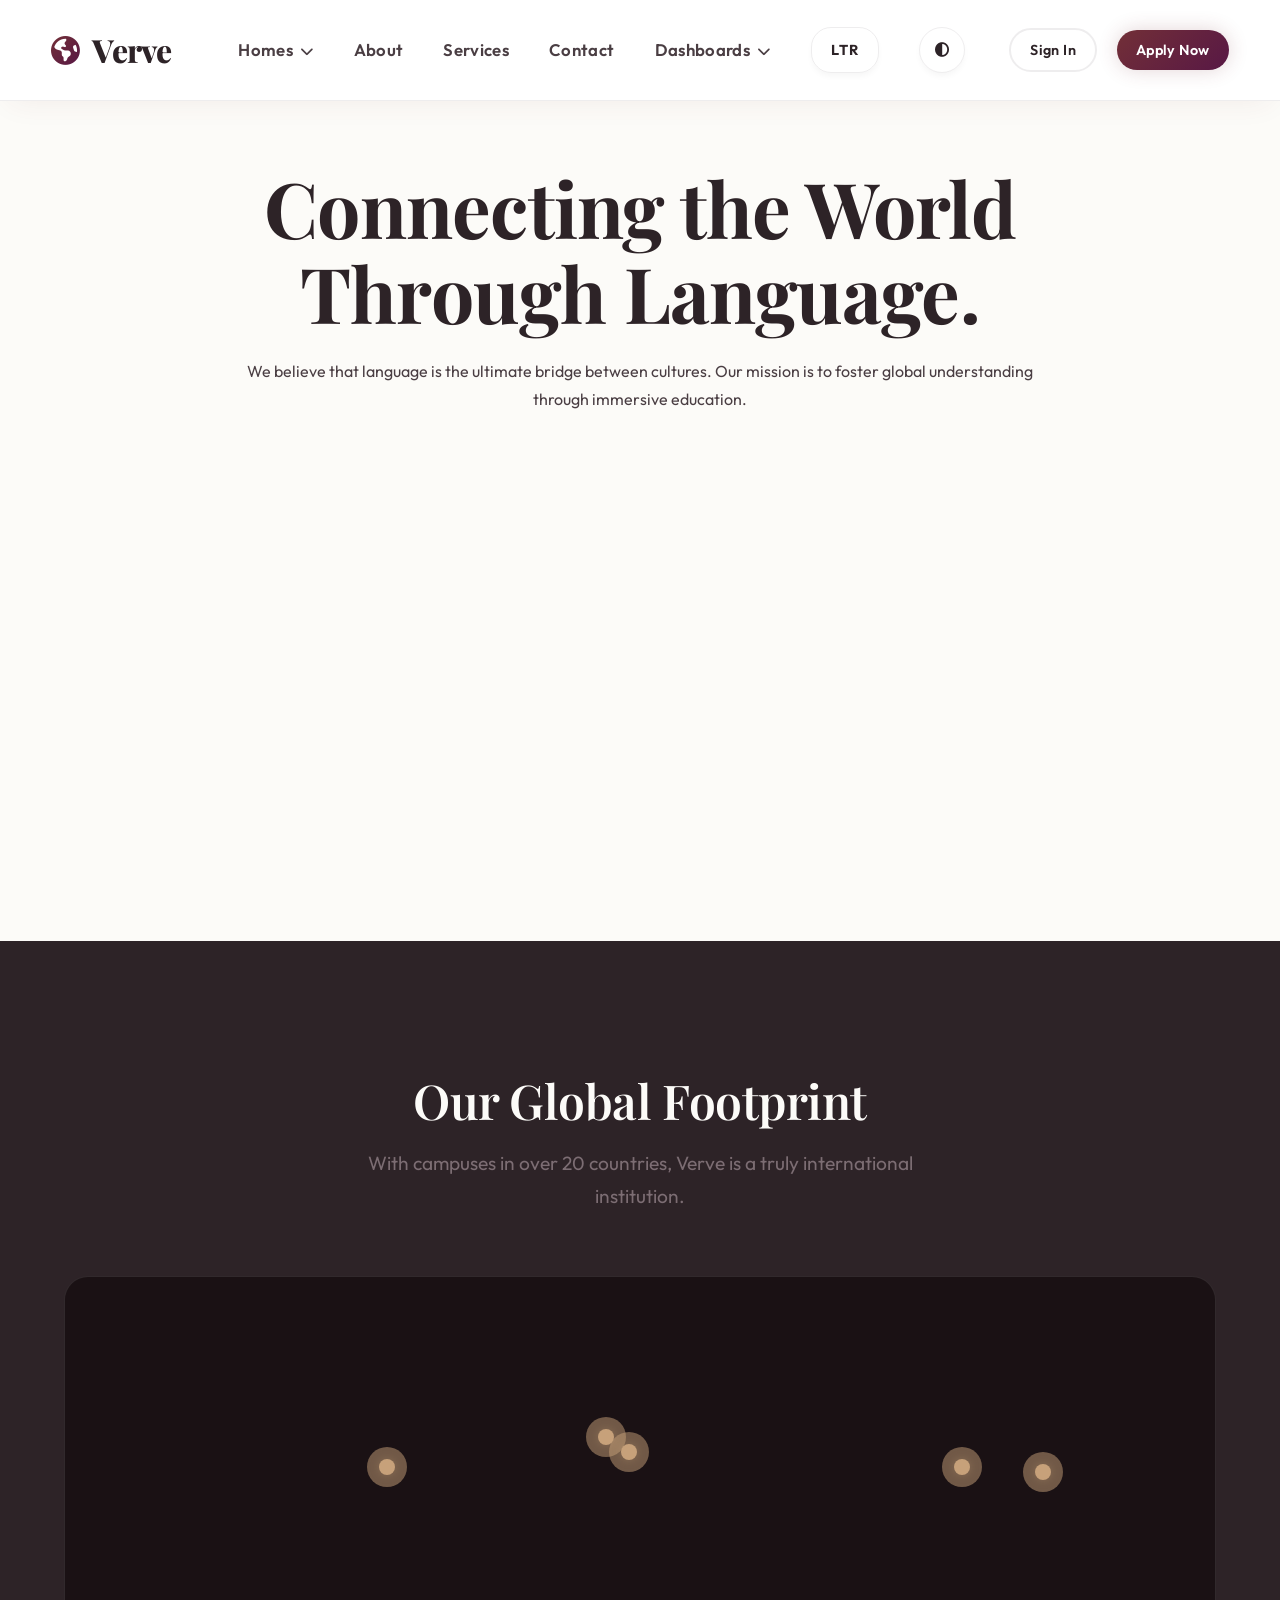
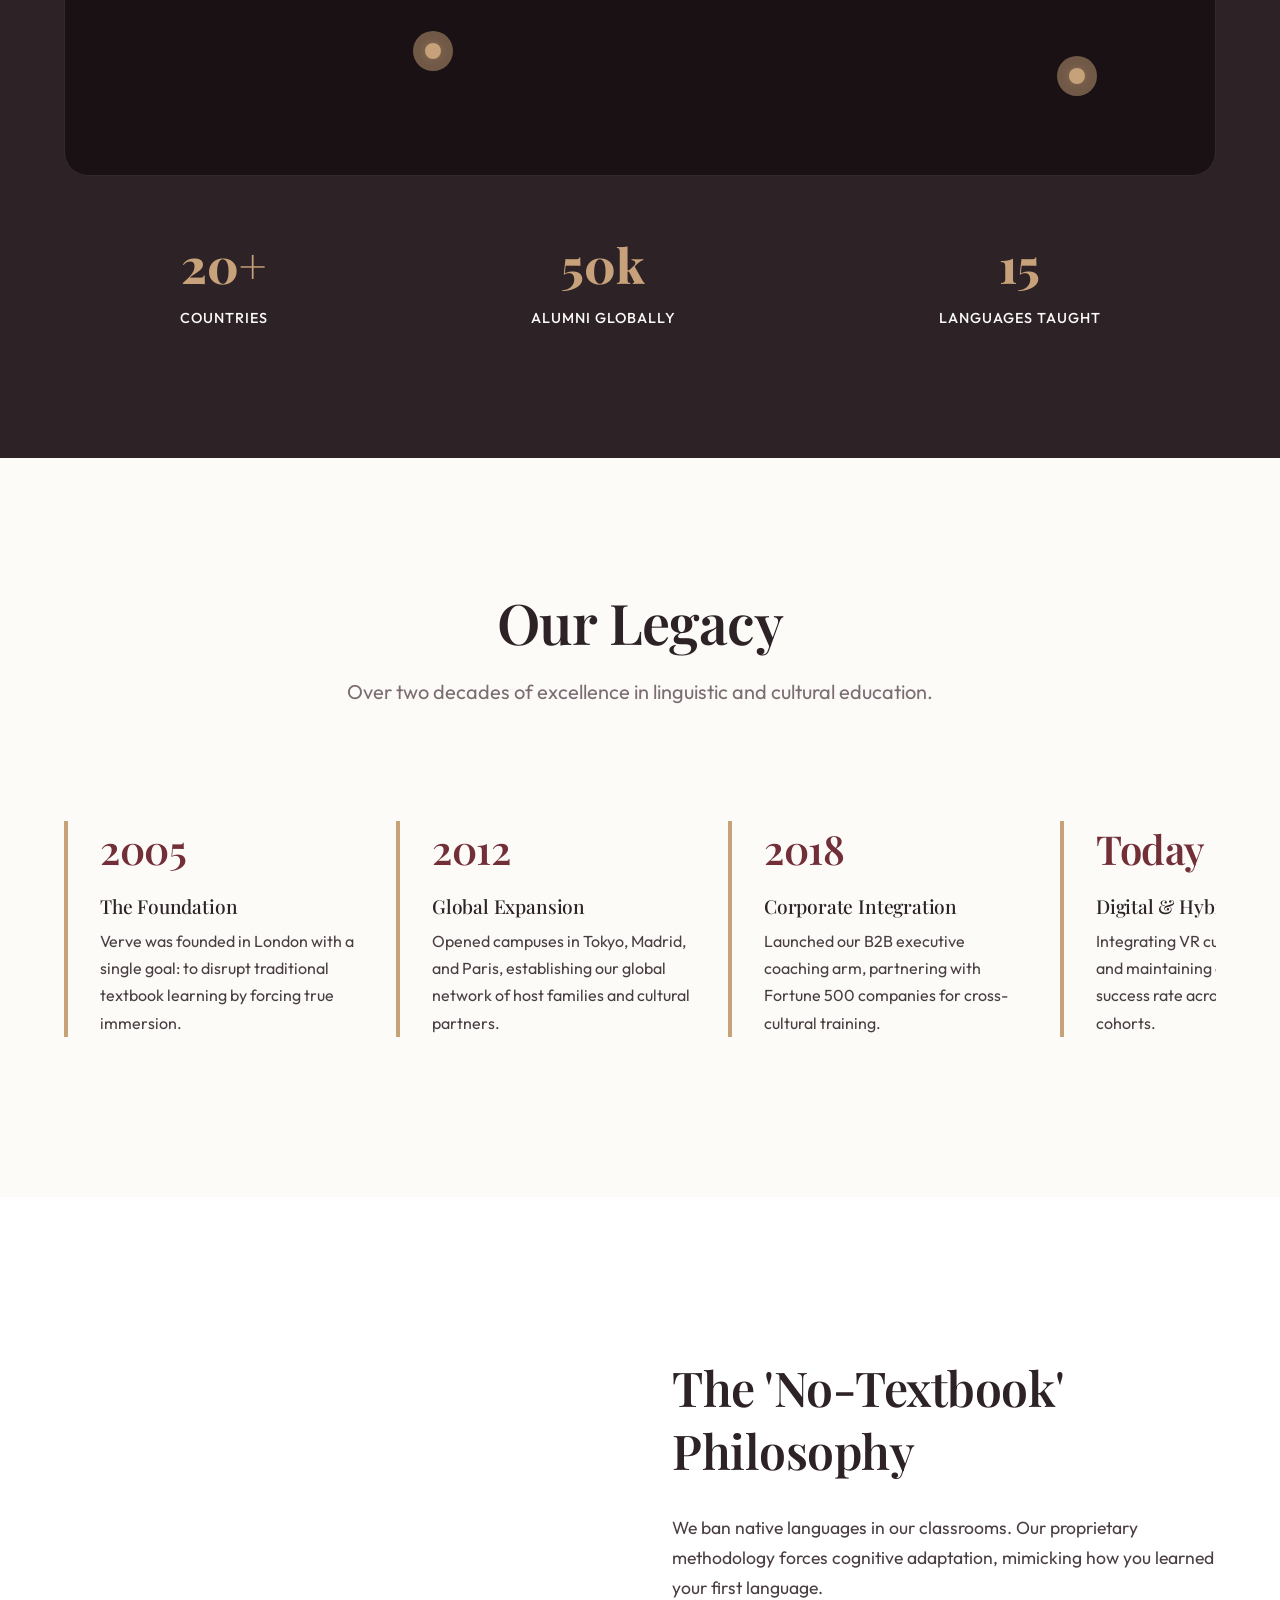
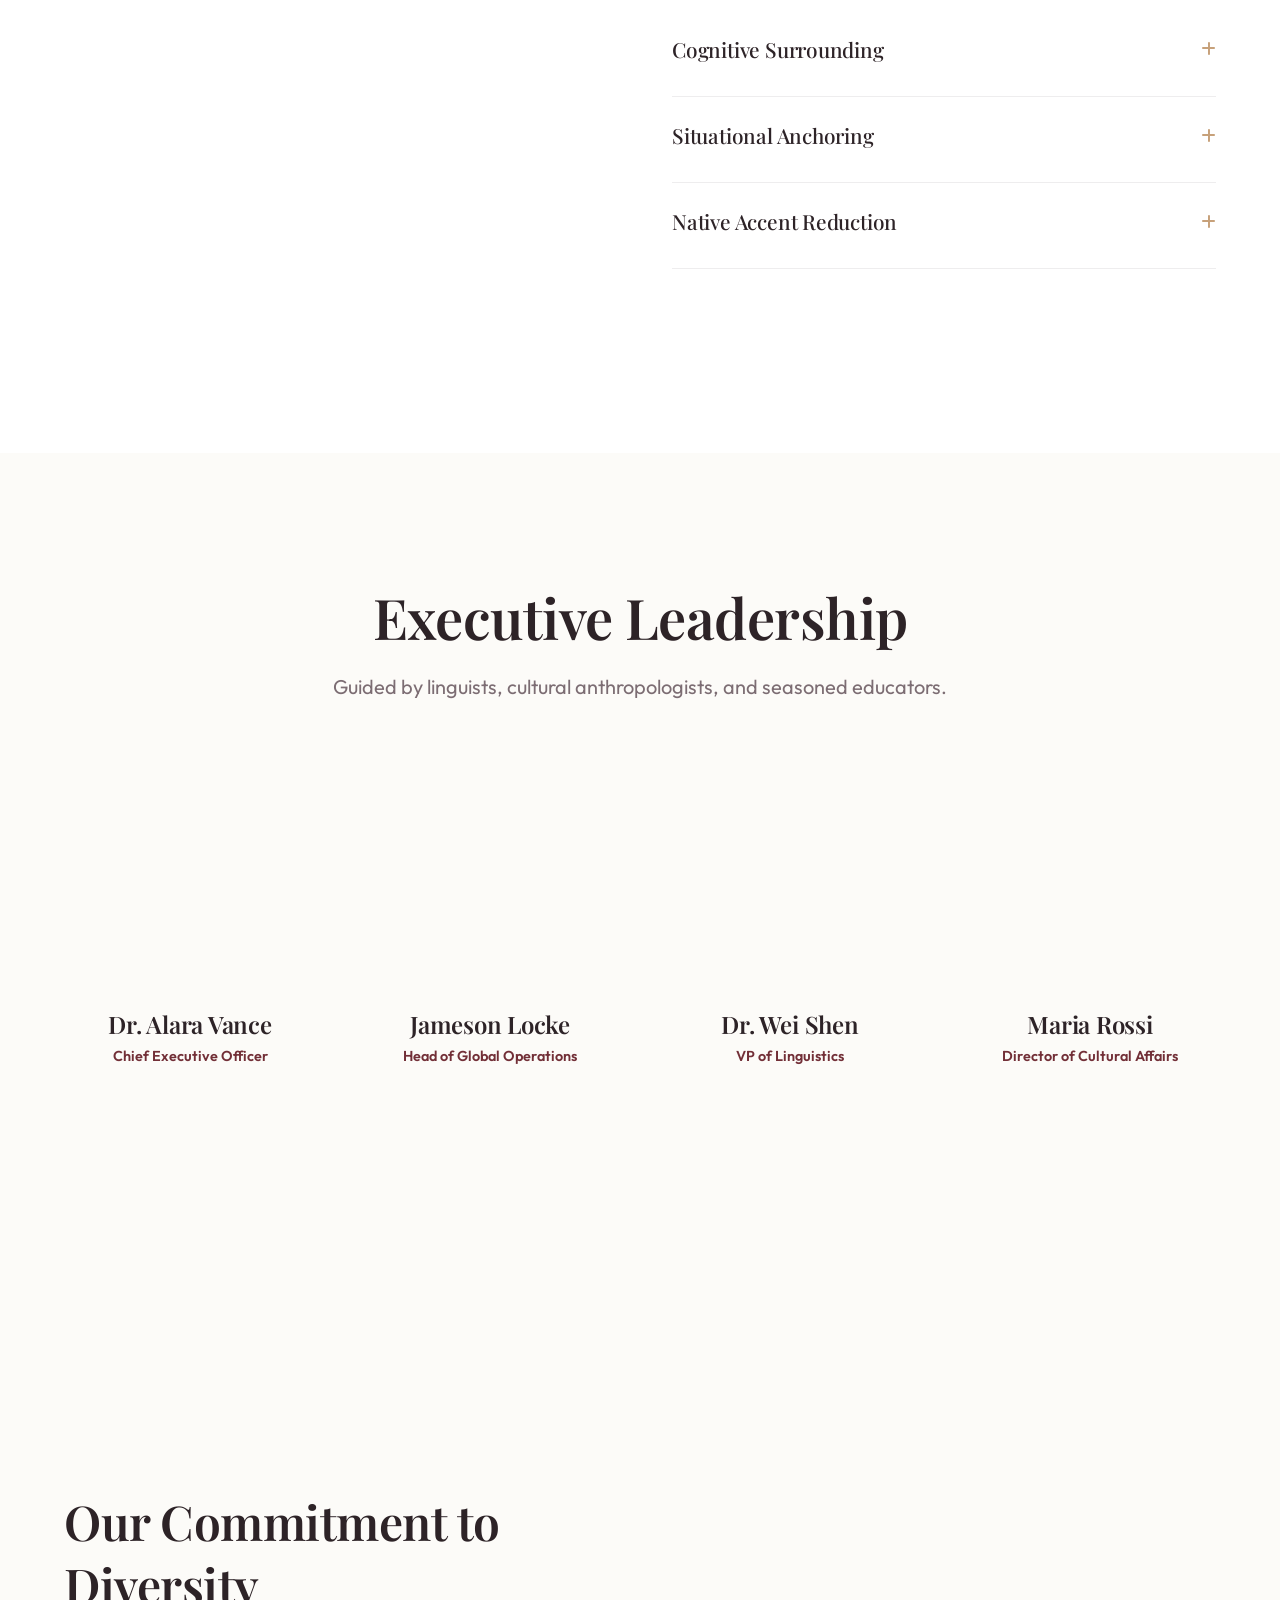
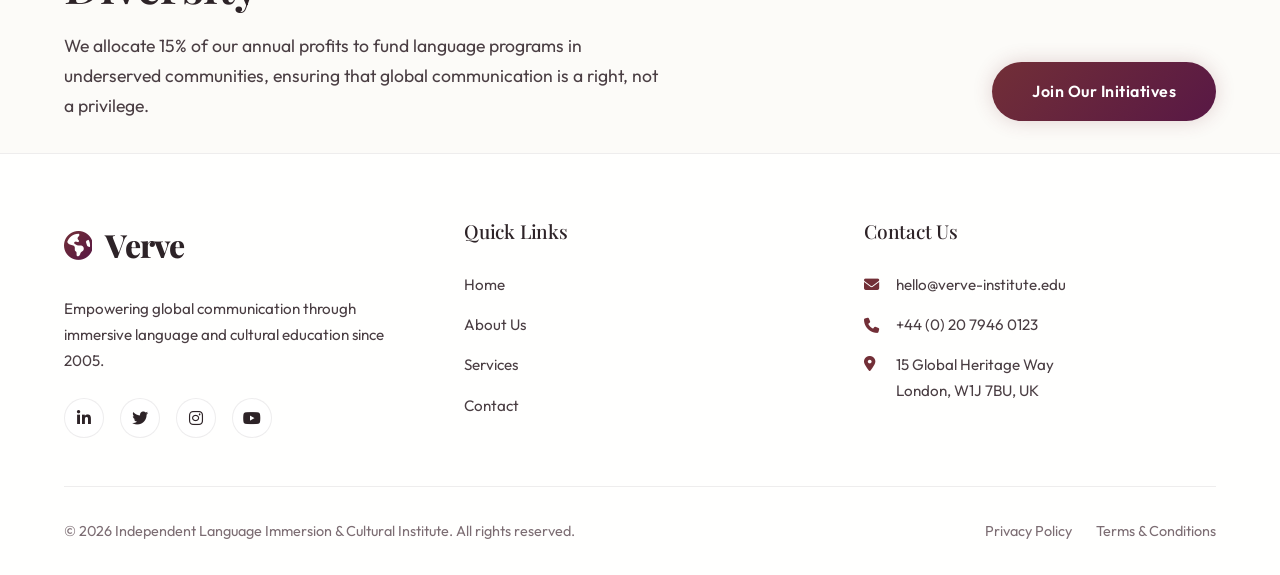
==== about.html @ 97d0ae00 "Initial commit with optimized 360px mobile dashboards" ====
<!DOCTYPE html>
<html lang="en" dir="ltr" data-theme="light">
<head>
    <meta charset="UTF-8">
    <meta name="viewport" content="width=device-width, initial-scale=1.0">
    <title>About Us - Verve</title>
    <link rel="icon" type="image/png" href="favicon.png">
    <link rel="stylesheet" href="style.css">
    <link rel="stylesheet" href="https://cdnjs.cloudflare.com/ajax/libs/font-awesome/6.4.0/css/all.min.css">
</head>
<body>
    <header class="header">
        <a href="index.html" class="logo">
            <i class="fa-solid fa-earth-americas"></i>
            Verve<span>.</span>
        </a>

        <nav>
            <ul class="nav-menu">
                <li class="nav-item">
                    Homes <i class="fa-solid fa-chevron-down" style="font-size: 0.8em; margin-left: 4px;"></i>
                    <div class="dropdown-menu">
                        <a href="index.html" class="dropdown-item">Home 1</a>
                        <a href="home2.html" class="dropdown-item">Home 2</a>
                    </div>
                </li>
                <li class="nav-item"><a href="about.html">About</a></li>
                <li class="nav-item"><a href="services.html">Services</a></li>
                <li class="nav-item"><a href="contact.html">Contact</a></li>
                <li class="nav-item">
                    Dashboards <i class="fa-solid fa-chevron-down" style="font-size: 0.8em; margin-left: 4px;"></i>
                    <div class="dropdown-menu">
                        <a href="dashboard.html" class="dropdown-item">Learner Portal</a>
                        <a href="admin.html" class="dropdown-item">Admin Portal</a>
                    </div>
                </li>
                <li class="nav-item">
                    <button class="toggle-btn" id="dir-toggle" title="Toggle RTL/LTR">LTR</button>
                </li>
                <li class="nav-item">
                    <button class="toggle-btn" id="theme-toggle" title="Toggle Dark/Light Mode">
                        <i class="fa-solid fa-circle-half-stroke"></i>
                    </button>
                </li>
                <li class="nav-item mobile-auth-btn" style="display: none; width: 100%; margin-top: 1rem; gap: 0.5rem;">
                    <a href="sign-in.html" class="btn btn-outline" style="width: 100%; text-align: center; justify-content: center;">Sign In</a>
                    <a href="sign-up.html" class="btn btn-primary" style="width: 100%; text-align: center; justify-content: center;">Apply Now</a>
                </li>
            </ul>
        </nav>

        <div class="header-actions">
            <a href="sign-in.html" class="btn btn-outline" style="padding: 0.5rem 1.2rem; font-size: 0.9rem;">Sign In</a>
            <a href="sign-up.html" class="btn btn-primary" style="padding: 0.5rem 1.2rem; font-size: 0.9rem;">Apply Now</a>
            
            <button class="hamburger" id="hamburger-btn" aria-label="Toggle Navigation">
                <i class="fa-solid fa-bars"></i>
            </button>
        </div>
    </header>

    <main>
        <!-- Section 1: Hero (Layout: Split Vertical Layout) -->
        <section style="display: flex; flex-direction: column; min-height: 80vh;">
            <div style="flex: 1; display: flex; align-items: center; justify-content: center; text-align: center; padding: 4rem 2rem; background: var(--bg-primary);">
                <div style="max-width: 800px;">
                    <h1 class="hero-title" style="line-height: 1.1; margin-bottom: 1.5rem; font-family: var(--font-heading);">Connecting the World Through Language.</h1>
                    <p class="hero-subtitle" style="color: var(--text-secondary); margin-bottom: 0;">We believe that language is the ultimate bridge between cultures. Our mission is to foster global understanding through immersive education.</p>
                </div>
            </div>
            <div style="flex: 1; padding: 0 5% 4rem;">
                <div style="height: 400px; border-radius: 40px; border-color: var(--primary-color); background: url('https://images.unsplash.com/photo-1529333166437-7750a6dd5a70?ixlib=rb-4.0.3&auto=format&fit=crop&w=1200&q=80') center/cover no-repeat;">
                </div>
            </div>
        </section>

        <!-- Section 2: Global Presence (Layout: Stat Banner + Map Placeholder) -->
        <section class="section" style="background: var(--text-primary); color: var(--bg-primary);">
            <div style="text-align: center; margin-bottom: 4rem;">
                <h2 style="color: var(--bg-primary); font-size: 3rem; margin-bottom: 1rem;">Our Global Footprint</h2>
                <p style="color: var(--text-muted); font-size: 1.2rem; max-width: 600px; margin: 0 auto;">With campuses in over 20 countries, Verve is a truly international institution.</p>
            </div>
            
            <div class="interactive-map-container" style="height: 500px; border-radius: 24px; background-color: #1a1114; border: 1px solid rgba(255,255,255,0.1); margin-bottom: 3rem; overflow: hidden; position: relative;">
                <!-- SVG World Map Background -->
                <div style="position: absolute; top:0; left:0; right:0; bottom:0; background: url('https://upload.wikimedia.org/wikipedia/commons/e/ec/World_map_blank_without_borders.svg') center/100% 100% no-repeat; opacity: 0.15; filter: invert(1) brightness(1.5);"></div>

                <!-- New York -->
                <div class="map-pin" style="top: 38%; left: 28%;">
                    <div class="pin-pulse"></div>
                    <div class="pin-dot"></div>
                    <div class="pin-card">
                        <h4>New York Campus</h4>
                        <p>ESL & Business English</p>
                        <p style="font-weight: bold; margin-top: 5px;">2,400 Students</p>
                    </div>
                </div>

                <!-- London -->
                <div class="map-pin" style="top: 32%; left: 47%;">
                    <div class="pin-pulse"></div>
                    <div class="pin-dot"></div>
                    <div class="pin-card">
                        <h4>London Hub</h4>
                        <p>Global Headquarters</p>
                        <p style="font-weight: bold; margin-top: 5px;">3,100 Students</p>
                    </div>
                </div>

                <!-- Paris -->
                <div class="map-pin" style="top: 35%; left: 49%;">
                    <div class="pin-pulse"></div>
                    <div class="pin-dot"></div>
                    <div class="pin-card">
                        <h4>Paris Campus</h4>
                        <p>French Immersion</p>
                        <p style="font-weight: bold; margin-top: 5px;">1,800 Students</p>
                    </div>
                </div>

                <!-- Buenos Aires -->
                <div class="map-pin" style="top: 75%; left: 32%;">
                    <div class="pin-pulse"></div>
                    <div class="pin-dot"></div>
                    <div class="pin-card">
                        <h4>Buenos Aires</h4>
                        <p>Spanish Immersion</p>
                        <p style="font-weight: bold; margin-top: 5px;">1,200 Students</p>
                    </div>
                </div>

                <!-- Beijing -->
                <div class="map-pin" style="top: 38%; left: 78%;">
                    <div class="pin-pulse"></div>
                    <div class="pin-dot"></div>
                    <div class="pin-card">
                        <h4>Beijing Campus</h4>
                        <p>Mandarin Immersion</p>
                        <p style="font-weight: bold; margin-top: 5px;">2,100 Students</p>
                    </div>
                </div>

                <!-- Tokyo -->
                <div class="map-pin" style="top: 39%; left: 85%;">
                    <div class="pin-pulse"></div>
                    <div class="pin-dot"></div>
                    <div class="pin-card">
                        <h4>Tokyo Campus</h4>
                        <p>Japanese Immersion</p>
                        <p style="font-weight: bold; margin-top: 5px;">2,800 Students</p>
                    </div>
                </div>

                <!-- Sydney -->
                <div class="map-pin" style="top: 80%; left: 88%;">
                    <div class="pin-pulse"></div>
                    <div class="pin-dot"></div>
                    <div class="pin-card">
                        <h4>Sydney Campus</h4>
                        <p>Oceania Hub</p>
                        <p style="font-weight: bold; margin-top: 5px;">1,500 Students</p>
                    </div>
                </div>
            </div>
            
            <div style="display: flex; justify-content: space-around; flex-wrap: wrap; gap: 2rem; text-align: center;">
                <div>
                    <div style="font-size: 3rem; font-weight: 800; color: var(--accent); font-family: var(--font-heading);">20+</div>
                    <div style="font-weight: 500; text-transform: uppercase; letter-spacing: 1px; font-size: 0.9rem;">Countries</div>
                </div>
                <div>
                    <div style="font-size: 3rem; font-weight: 800; color: var(--accent); font-family: var(--font-heading);">50k</div>
                    <div style="font-weight: 500; text-transform: uppercase; letter-spacing: 1px; font-size: 0.9rem;">Alumni Globally</div>
                </div>
                <div>
                    <div style="font-size: 3rem; font-weight: 800; color: var(--accent); font-family: var(--font-heading);">15</div>
                    <div style="font-weight: 500; text-transform: uppercase; letter-spacing: 1px; font-size: 0.9rem;">Languages Taught</div>
                </div>
            </div>
        </section>

        <!-- Section 3: Institute History (Layout: Horizontal Stepper) -->
        <section class="section">
            <div class="section-title">
                <h2>Our Legacy</h2>
                <p>Over two decades of excellence in linguistic and cultural education.</p>
            </div>
            
            <div style="display: flex; flex-wrap: nowrap; overflow-x: auto; gap: 2rem; padding: 2rem 0; scroll-snap-type: x mandatory;">
                <!-- Year 1 -->
                <div style="min-width: 300px; flex: 1; border-left: 4px solid var(--accent); padding-left: 2rem; scroll-snap-align: start;">
                    <h3 style="font-size: 2.5rem; color: var(--primary-color); margin-bottom: 1rem; font-family: var(--font-heading);">2005</h3>
                    <h4 style="font-size: 1.2rem; margin-bottom: 0.5rem;">The Foundation</h4>
                    <p style="color: var(--text-secondary); font-size: 1rem;">Verve was founded in London with a single goal: to disrupt traditional textbook learning by forcing true immersion.</p>
                </div>
                <!-- Year 2 -->
                <div style="min-width: 300px; flex: 1; border-left: 4px solid var(--accent); padding-left: 2rem; scroll-snap-align: start;">
                    <h3 style="font-size: 2.5rem; color: var(--primary-color); margin-bottom: 1rem; font-family: var(--font-heading);">2012</h3>
                    <h4 style="font-size: 1.2rem; margin-bottom: 0.5rem;">Global Expansion</h4>
                    <p style="color: var(--text-secondary); font-size: 1rem;">Opened campuses in Tokyo, Madrid, and Paris, establishing our global network of host families and cultural partners.</p>
                </div>
                <!-- Year 3 -->
                <div style="min-width: 300px; flex: 1; border-left: 4px solid var(--accent); padding-left: 2rem; scroll-snap-align: start;">
                    <h3 style="font-size: 2.5rem; color: var(--primary-color); margin-bottom: 1rem; font-family: var(--font-heading);">2018</h3>
                    <h4 style="font-size: 1.2rem; margin-bottom: 0.5rem;">Corporate Integration</h4>
                    <p style="color: var(--text-secondary); font-size: 1rem;">Launched our B2B executive coaching arm, partnering with Fortune 500 companies for cross-cultural training.</p>
                </div>
                <!-- Year 4 -->
                <div style="min-width: 300px; flex: 1; border-left: 4px solid var(--accent); padding-left: 2rem; scroll-snap-align: start;">
                    <h3 style="font-size: 2.5rem; color: var(--primary-color); margin-bottom: 1rem; font-family: var(--font-heading);">Today</h3>
                    <h4 style="font-size: 1.2rem; margin-bottom: 0.5rem;">Digital & Hybrid Future</h4>
                    <p style="color: var(--text-secondary); font-size: 1rem;">Integrating VR cultural simulations and maintaining our 98% fluency success rate across all our global cohorts.</p>
                </div>
            </div>
        </section>

        <!-- Section 4: Teaching Methodology (Layout: Accordion-style Text Blocks) -->
        <section class="section" style="background: var(--bg-secondary);">
            <div style="display: flex; flex-wrap: wrap; gap: 4rem; max-width: 1200px; margin: 0 auto; align-items: center;">
                <div style="flex: 1; min-width: 350px;">
                    <div style="height: 600px; border-radius: 30px; background: url('https://images.unsplash.com/photo-1577896851231-70ef18881754?ixlib=rb-4.0.3&auto=format&fit=crop&w=800&q=80') center/cover no-repeat;">
                    </div>
                </div>
                <div style="flex: 1; min-width: 350px;">
                    <h2 style="font-size: 3rem; margin-bottom: 2rem;">The 'No-Textbook' Philosophy</h2>
                    <p style="color: var(--text-secondary); font-size: 1.1rem; margin-bottom: 2rem;">We ban native languages in our classrooms. Our proprietary methodology forces cognitive adaptation, mimicking how you learned your first language.</p>
                    
                    <div style="margin-bottom: 1.5rem; padding-bottom: 1.5rem; border-bottom: 1px solid var(--border);">
                        <h4 style="font-size: 1.3rem; margin-bottom: 0.5rem; display: flex; align-items: center; justify-content: space-between;">Cognitive Surrounding <i class="fa-solid fa-plus" style="color: var(--accent); font-size: 1rem;"></i></h4>
                    </div>
                    <div style="margin-bottom: 1.5rem; padding-bottom: 1.5rem; border-bottom: 1px solid var(--border);">
                        <h4 style="font-size: 1.3rem; margin-bottom: 0.5rem; display: flex; align-items: center; justify-content: space-between;">Situational Anchoring <i class="fa-solid fa-plus" style="color: var(--accent); font-size: 1rem;"></i></h4>
                    </div>
                    <div style="margin-bottom: 1.5rem; padding-bottom: 1.5rem; border-bottom: 1px solid var(--border);">
                        <h4 style="font-size: 1.3rem; margin-bottom: 0.5rem; display: flex; align-items: center; justify-content: space-between;">Native Accent Reduction <i class="fa-solid fa-plus" style="color: var(--accent); font-size: 1rem;"></i></h4>
                    </div>
                </div>
            </div>
        </section>

        <!-- Section 5: Leadership Team (Layout: Clean Profile Grid) -->
        <section class="section">
            <div class="section-title">
                <h2>Executive Leadership</h2>
                <p>Guided by linguists, cultural anthropologists, and seasoned educators.</p>
            </div>
            
            <div style="display: grid; grid-template-columns: repeat(auto-fit, minmax(250px, 1fr)); gap: 3rem; text-align: center;">
                <div>
                    <div style="width: 200px; height: 200px; border-radius: 50%; margin: 0 auto 1.5rem; padding: 0; background: url('https://images.unsplash.com/photo-1573496359142-b8d87734a5a2?ixlib=rb-4.0.3&auto=format&fit=crop&w=400&q=80') center/cover no-repeat;">
                    </div>
                    <h3 style="font-size: 1.5rem; margin-bottom: 0.2rem;">Dr. Alara Vance</h3>
                    <p style="color: var(--primary-color); font-weight: 600; margin-bottom: 1rem; font-size: 0.9rem;">Chief Executive Officer</p>
                </div>
                <div>
                    <div style="width: 200px; height: 200px; border-radius: 50%; margin: 0 auto 1.5rem; padding: 0; background: url('https://images.unsplash.com/photo-1560250097-0b93528c311a?ixlib=rb-4.0.3&auto=format&fit=crop&w=400&q=80') center/cover no-repeat;">
                    </div>
                    <h3 style="font-size: 1.5rem; margin-bottom: 0.2rem;">Jameson Locke</h3>
                    <p style="color: var(--primary-color); font-weight: 600; margin-bottom: 1rem; font-size: 0.9rem;">Head of Global Operations</p>
                </div>
                <div>
                    <div style="width: 200px; height: 200px; border-radius: 50%; margin: 0 auto 1.5rem; padding: 0; background: url('https://images.unsplash.com/photo-1507003211169-0a1dd7228f2d?ixlib=rb-4.0.3&auto=format&fit=crop&w=400&q=80') center/cover no-repeat;">
                    </div>
                    <h3 style="font-size: 1.5rem; margin-bottom: 0.2rem;">Dr. Wei Shen</h3>
                    <p style="color: var(--primary-color); font-weight: 600; margin-bottom: 1rem; font-size: 0.9rem;">VP of Linguistics</p>
                </div>
                <div>
                    <div style="width: 200px; height: 200px; border-radius: 50%; margin: 0 auto 1.5rem; padding: 0; background: url('https://images.unsplash.com/photo-1580489944761-15a19d654956?ixlib=rb-4.0.3&auto=format&fit=crop&w=400&q=80') center/cover no-repeat;">
                    </div>
                    <h3 style="font-size: 1.5rem; margin-bottom: 0.2rem;">Maria Rossi</h3>
                    <p style="color: var(--primary-color); font-weight: 600; margin-bottom: 1rem; font-size: 0.9rem;">Director of Cultural Affairs</p>
                </div>
            </div>
        </section>

        <!-- Section 6: Diversity & Community (Layout: Full-Width Image Banner with Bottom Overlay) -->
        <section style="position: relative; height: 60vh; display: flex; align-items: flex-end; padding: 0;">
            <div style="position: absolute; top: 0; left: 0; width: 100%; height: 100%; z-index: 1;">
                <div style="height: 100%; width: 100%; border-radius: 0; border: none; background: url('https://images.unsplash.com/photo-1552664730-d307ca884978?ixlib=rb-4.0.3&auto=format&fit=crop&w=1200&q=80') center/cover no-repeat;">
                </div>
            </div>
            
            <div style="position: relative; z-index: 2; width: 100%; background: linear-gradient(to top, var(--bg-primary) 20%, transparent); padding: 4rem 5% 2rem; display: flex; justify-content: space-between; align-items: flex-end; flex-wrap: wrap; gap: 2rem;">
                <div style="max-width: 600px;">
                    <h2 style="font-size: 3rem; margin-bottom: 1rem;">Our Commitment to Diversity</h2>
                    <p style="color: var(--text-secondary); font-size: 1.1rem;">We allocate 15% of our annual profits to fund language programs in underserved communities, ensuring that global communication is a right, not a privilege.</p>
                </div>
                <div>
                    <a href="contact.html" class="btn btn-primary">Join Our Initiatives</a>
                </div>
            </div>
        </section>
    </main>

    <footer class="footer" style="padding: 4rem 5% 2rem; background: var(--bg-elevated); border-top: 1px solid var(--border); box-shadow: 0 -10px 30px -10px rgba(0,0,0,0.05); margin-top: auto;">
        <div style="max-width: 1200px; margin: 0 auto; display: grid; grid-template-columns: repeat(auto-fit, minmax(250px, 1fr)); gap: 3rem; margin-bottom: 3rem;">
            
            <!-- Brand & About -->
            <div>
                <a href="index.html" class="logo" style="margin-bottom: 1.5rem; justify-content: flex-start;">
                    <i class="fa-solid fa-earth-americas"></i>
                    Verve<span>.</span>
                </a>
                <p style="color: var(--text-secondary); margin-bottom: 1.5rem; font-size: 0.95rem;">Empowering global communication through immersive language and cultural education since 2005.</p>
                <div style="display: flex; gap: 1rem;">
                    <a href="#" class="social-icon"><i class="fa-brands fa-linkedin-in"></i></a>
                    <a href="#" class="social-icon"><i class="fa-brands fa-twitter"></i></a>
                    <a href="#" class="social-icon"><i class="fa-brands fa-instagram"></i></a>
                    <a href="#" class="social-icon"><i class="fa-brands fa-youtube"></i></a>
                </div>
            </div>

            <!-- Quick Links -->
            <div>
                <h4 style="font-size: 1.2rem; margin-bottom: 1.5rem; color: var(--text-primary); font-family: var(--font-heading);">Quick Links</h4>
                <ul style="display: flex; flex-direction: column; gap: 0.5rem;">
                    <li><a href="index.html" class="footer-link">Home</a></li>
                    <li><a href="about.html" class="footer-link">About Us</a></li>
                    <li><a href="services.html" class="footer-link">Services</a></li>
                    <li><a href="contact.html" class="footer-link">Contact</a></li>
                </ul>
            </div>

            <!-- Contact Info -->
            <div>
                <h4 style="font-size: 1.2rem; margin-bottom: 1.5rem; color: var(--text-primary); font-family: var(--font-heading);">Contact Us</h4>
                <ul style="display: flex; flex-direction: column; gap: 0.5rem;">
                    <li><a href="mailto:hello@verve-institute.edu" class="footer-contact"><i class="fa-solid fa-envelope" style="color: var(--primary-color); width: 20px;"></i> hello@verve-institute.edu</a></li>
                    <li><a href="tel:+442079460123" class="footer-contact"><i class="fa-solid fa-phone" style="color: var(--primary-color); width: 20px;"></i> +44 (0) 20 7946 0123</a></li>
                    <li style="display: flex; gap: 12px; color: var(--text-secondary); font-size: 0.95rem; padding: 0.2rem 0;"><i class="fa-solid fa-location-dot" style="color: var(--primary-color); margin-top: 4px; width: 20px;"></i> 15 Global Heritage Way<br>London, W1J 7BU, UK</li>
                </ul>
            </div>
        </div>
        
        <!-- Bottom Bar -->
        <div style="max-width: 1200px; margin: 0 auto; padding-top: 2rem; border-top: 1px solid var(--border); display: flex; justify-content: space-between; align-items: center; flex-wrap: wrap; gap: 1rem;">
            <p style="color: var(--text-muted); font-size: 0.9rem;">&copy; 2026 Independent Language Immersion & Cultural Institute. All rights reserved.</p>
            <div style="display: flex; gap: 1.5rem;">
                <a href="#" class="footer-bottom-link">Privacy Policy</a>
                <a href="#" class="footer-bottom-link">Terms & Conditions</a>
            </div>
        </div>
    </footer>

    <script src="script.js"></script>
</body>
</html>
---- style.css ----
@import url('https://fonts.googleapis.com/css2?family=Outfit:wght@300;400;500;600;700;800&family=Playfair+Display:ital,wght@0,400;0,600;0,700;1,400;1,600&display=swap');

:root {
    /* Rich Burgundy & Soft Pearl Theme - Light */
    --bg-primary: #fcfbf8;
    --bg-secondary: #ffffff;
    --bg-elevated: rgba(255, 255, 255, 0.9);
    
    --text-primary: #2d2327;
    --text-secondary: #4a3e43;
    --text-muted: #7c6d73;
    
    /* Classic Burgundy & Warm Bronze/Pearl */
    --accent-gradient: linear-gradient(135deg, #c7a17a, #a67c52);
    --primary-gradient: linear-gradient(135deg, #722f37, #581845);
    --accent: #c7a17a;
    --primary-color: #722f37;
    
    --accent-glow: rgba(199, 161, 122, 0.3);
    --primary-glow: rgba(114, 47, 55, 0.2);
    
    --border: rgba(45, 35, 39, 0.08);
    --glass-border: rgba(255, 255, 255, 0.7);
    
    --shadow-sm: 0 4px 6px -1px rgba(0, 0, 0, 0.04);
    --shadow: 0 10px 30px -10px rgba(114, 47, 55, 0.08);
    --shadow-elevated: 0 20px 40px -10px rgba(114, 47, 55, 0.12);
    --shadow-glow: 0 0 20px var(--accent-glow);
    
    --font-heading: 'Playfair Display', serif;
    --font-body: 'Outfit', sans-serif;

    --transition: all 0.4s cubic-bezier(0.16, 1, 0.3, 1);
    --border-radius: 20px;
}

[data-theme="dark"] {
    /* Rich Burgundy & Soft Pearl Theme - Dark */
    --bg-primary: #1a1114;
    --bg-secondary: #2d1f24;
    --bg-elevated: rgba(45, 31, 36, 0.85);
    
    --text-primary: #fcfbf8;
    --text-secondary: #e8dfe2;
    --text-muted: #bfaeb4;
    
    --accent-gradient: linear-gradient(135deg, #d4af37, #b5835a);
    --primary-gradient: linear-gradient(135deg, #9a4250, #722f37);
    --accent: #d4af37;
    --primary-color: #9a4250;
    
    --accent-glow: rgba(212, 175, 55, 0.25);
    --primary-glow: rgba(154, 66, 80, 0.2);
    
    --border: rgba(255, 255, 255, 0.08);
    --glass-border: rgba(255, 255, 255, 0.1);
    
    --shadow-sm: 0 4px 6px -1px rgba(0, 0, 0, 0.3);
    --shadow: 0 10px 30px -10px rgba(0, 0, 0, 0.5);
    --shadow-elevated: 0 20px 40px -10px rgba(0, 0, 0, 0.7);
}

* {
    margin: 0;
    padding: 0;
    box-sizing: border-box;
}

/* Custom Scrollbar */
::-webkit-scrollbar {
    width: 10px;
}
::-webkit-scrollbar-track {
    background: var(--bg-primary);
}
::-webkit-scrollbar-thumb {
    background: var(--border);
    border-radius: 10px;
}
::-webkit-scrollbar-thumb:hover {
    background: var(--text-muted);
}

body {
    font-family: var(--font-body);
    background-color: var(--bg-primary);
    color: var(--text-primary);
    line-height: 1.7;
    transition: background-color 0.5s ease, color 0.5s ease;
    overflow-x: hidden;
    -webkit-font-smoothing: antialiased;
}

h1, h2, h3, h4, h5, h6 {
    font-family: var(--font-heading);
    letter-spacing: -0.01em;
}

h1 { font-size: 2.5rem; line-height: 1.2; font-weight: 700; }
h2 { font-size: 2rem; line-height: 1.3; font-weight: 600; }
h3 { font-size: 1.5rem; line-height: 1.4; font-weight: 600; }
h4 { font-size: 1.2rem; line-height: 1.4; font-weight: 500; }

a {
    color: inherit;
    text-decoration: none;
    transition: var(--transition);
}

ul {
    list-style: none;
}

/* --- Glassmorphic Premium Header --- */
.header {
    background-color: var(--bg-elevated);
    backdrop-filter: blur(20px);
    -webkit-backdrop-filter: blur(20px);
    padding: 1.2rem 4%;
    display: flex;
    justify-content: space-between;
    align-items: center;
    position: sticky;
    top: 0;
    z-index: 1000;
    border-bottom: 1px solid var(--border);
    box-shadow: var(--shadow);
    transition: var(--transition);
}

.logo {
    font-family: var(--font-heading);
    font-size: 2rem;
    font-weight: 800;
    letter-spacing: -0.02em;
    display: flex;
    align-items: center;
    gap: 0.8rem;
}

.logo i {
    background: var(--primary-gradient);
    -webkit-background-clip: text;
    -webkit-text-fill-color: transparent;
    font-size: 1.8rem;
}

.logo span {
    background: var(--accent-gradient);
    -webkit-background-clip: text;
    -webkit-text-fill-color: transparent;
    font-size: 2.5rem;
    line-height: 0;
}

.nav-menu {
    display: flex;
    align-items: center;
    gap: 2.5rem;
}

.nav-item {
    position: relative;
    padding: 0.5rem 0;
    font-family: var(--font-body);
    font-weight: 600;
    font-size: 1.05rem;
    color: var(--text-secondary);
    letter-spacing: 0.02em;
    transition: var(--transition);
    cursor: pointer;
}

.nav-item::after {
    content: '';
    position: absolute;
    bottom: 0;
    left: 50%;
    transform: translateX(-50%);
    width: 0;
    height: 2px;
    background: var(--accent-gradient);
    transition: width 0.3s ease;
    border-radius: 2px;
}

.nav-item:hover {
    color: var(--text-primary);
}

.nav-item:hover::after {
    width: 100%;
}

/* Premium Dropdown with Blur */
.dropdown-menu {
    position: absolute;
    top: 100%;
    left: 50%;
    transform: translateX(-50%) translateY(20px) scale(0.95);
    background-color: var(--bg-elevated);
    backdrop-filter: blur(24px);
    -webkit-backdrop-filter: blur(24px);
    min-width: 240px;
    box-shadow: var(--shadow-elevated);
    border-radius: 16px;
    border: 1px solid var(--border);
    padding: 1rem;
    opacity: 0;
    visibility: hidden;
    transition: var(--transition);
    z-index: 100;
}

.nav-item:hover .dropdown-menu {
    opacity: 1;
    visibility: visible;
    transform: translateX(-50%) translateY(10px) scale(1);
}

.dropdown-item {
    display: flex;
    align-items: center;
    padding: 0.8rem 1.2rem;
    color: var(--text-primary);
    border-radius: 10px;
    font-weight: 600;
    transition: var(--transition);
    margin-bottom: 0.3rem;
}

.dropdown-item:last-child {
    margin-bottom: 0;
}

.dropdown-item:hover {
    background: var(--bg-secondary);
    color: var(--accent);
    transform: translateX(5px);
    box-shadow: var(--shadow-sm);
}

/* Header Utilities & Toggles */
.header-actions {
    display: flex;
    align-items: center;
    gap: 1.2rem;
}

.toggle-btn {
    background: transparent;
    border: 1px solid var(--border);
    color: var(--text-primary);
    width: 46px;
    height: 46px;
    border-radius: 50%;
    cursor: pointer;
    font-family: var(--font-body);
    font-size: 0.9rem;
    font-weight: 700;
    transition: var(--transition);
    display: flex;
    align-items: center;
    justify-content: center;
    box-shadow: var(--shadow-sm);
}

.toggle-btn:hover {
    background: var(--bg-secondary);
    border-color: var(--primary-color);
    color: var(--primary-color);
    transform: translateY(-2px);
    box-shadow: var(--shadow-glow);
}

#dir-toggle {
    border-radius: 20px;
    width: auto;
    padding: 0 1.2rem;
    letter-spacing: 1px;
}

/* --- Elegant Buttons with Glowing Pseudo-elements --- */
.btn {
    display: inline-flex;
    align-items: center;
    justify-content: center;
    padding: 1rem 2.5rem;
    background: var(--accent-gradient);
    color: #fff !important;
    border-radius: 30px;
    font-family: var(--font-body);
    font-weight: 600;
    font-size: 1rem;
    letter-spacing: 0.03em;
    border: none;
    cursor: pointer;
    transition: var(--transition);
    box-shadow: var(--shadow-glow);
    position: relative;
    overflow: hidden;
    z-index: 1;
}

.btn::before {
    content: '';
    position: absolute;
    top: 0; left: 0; right: 0; bottom: 0;
    background: linear-gradient(135deg, #e11d48, #f43f5e);
    z-index: -1;
    transition: var(--transition);
    opacity: 0;
}

.btn:hover {
    transform: translateY(-3px);
    box-shadow: 0 15px 25px -10px var(--accent);
}

.btn:hover::before {
    opacity: 1;
}

.btn-primary {
    background: var(--primary-gradient);
    box-shadow: 0 0 20px var(--primary-glow);
}

.btn-primary::before {
    background: linear-gradient(135deg, #2563eb, #3b82f6);
}

.btn-primary:hover {
    box-shadow: 0 15px 25px -10px var(--primary-color);
}

.btn-outline {
    background: transparent;
    border: 2px solid var(--border);
    color: var(--text-primary) !important;
    box-shadow: none;
}

.btn-outline::before {
    display: none;
}

.btn-outline:hover {
    border-color: var(--primary-color);
    color: var(--primary-color) !important;
    background: var(--primary-glow);
    transform: translateY(-3px);
}

/* RTL Support */
[dir="rtl"] { text-align: right; }
[dir="rtl"] .dropdown-menu { left: auto; right: 50%; transform: translateX(50%) translateY(20px) scale(0.95); }
[dir="rtl"] .nav-item:hover .dropdown-menu { transform: translateX(50%) translateY(10px) scale(1); }
[dir="rtl"] .header-actions { flex-direction: row-reverse; }
[dir="rtl"] .nav-menu { flex-direction: row-reverse; }

/* --- Hero Section --- */
.hero {
    position: relative;
    display: flex;
    align-items: center;
    justify-content: space-between;
    gap: 5rem;
    padding: 6rem 5%;
    min-height: 90vh;
    overflow: hidden;
}

.hero::after {
    content: '';
    position: absolute;
    top: -20%;
    right: -10%;
    width: 600px;
    height: 600px;
    background: radial-gradient(circle, var(--accent-glow) 0%, transparent 70%);
    border-radius: 50%;
    z-index: -1;
    filter: blur(60px);
}

.hero::before {
    content: '';
    position: absolute;
    bottom: -10%;
    left: -10%;
    width: 500px;
    height: 500px;
    background: radial-gradient(circle, var(--primary-glow) 0%, transparent 70%);
    border-radius: 50%;
    z-index: -1;
    filter: blur(60px);
}

.hero-content {
    flex: 1.2;
    z-index: 10;
}

.hero-title {
    font-size: 4.8rem;
    font-weight: 700;
    margin-bottom: 1.5rem;
    line-height: 1.05;
}

.hero-title span {
    background: var(--accent-gradient);
    -webkit-background-clip: text;
    -webkit-text-fill-color: transparent;
    font-style: italic;
    font-weight: 600;
}

.hero-description {
    font-size: 1.25rem;
    color: var(--text-secondary);
    margin-bottom: 3rem;
    max-width: 550px;
    font-weight: 400;
    letter-spacing: 0.02em;
}

.hero-buttons {
    display: flex;
    gap: 1.5rem;
}

.hero-image {
    flex: 1;
    position: relative;
    z-index: 10;
}

.hero-image img {
    width: 100%;
    border-radius: 30px;
    box-shadow: var(--shadow-elevated);
    object-fit: cover;
    height: 650px;
    border: 1px solid var(--glass-border);
    position: relative;
    z-index: 2;
}

.floating-card {
    position: absolute;
    bottom: 50px;
    left: -50px;
    background: var(--bg-elevated);
    backdrop-filter: blur(24px);
    -webkit-backdrop-filter: blur(24px);
    padding: 1.5rem 2.5rem;
    border-radius: 24px;
    box-shadow: var(--shadow-elevated);
    border: 1px solid var(--border);
    display: flex;
    align-items: center;
    gap: 1.5rem;
    z-index: 10;
    animation: float 5s ease-in-out infinite;
}

[dir="rtl"] .floating-card {
    left: auto;
    right: -50px;
    flex-direction: row-reverse;
}

@keyframes float {
    0%, 100% { transform: translateY(0px); }
    50% { transform: translateY(-20px); }
}

/* --- General Sections --- */
.section {
    padding: 8rem 5%;
    max-width: 1400px;
    margin: 0 auto;
    position: relative;
}

.section-title {
    text-align: center;
    margin-bottom: 5rem;
}

.section-title h2 {
    font-size: 3.5rem;
    margin-bottom: 1rem;
}

.section-title p {
    font-family: var(--font-body);
    color: var(--text-muted);
    font-size: 1.25rem;
    max-width: 700px;
    margin: 0 auto;
}

/* --- Premium Glassmorphic Cards (Grid) --- */
.grid-container {
    display: grid;
    grid-template-columns: repeat(auto-fit, minmax(350px, 1fr));
    gap: 3rem;
}

.card {
    background: var(--bg-secondary);
    border: 1px solid var(--border);
    border-radius: 30px;
    padding: 3.5rem 2.5rem;
    transition: var(--transition);
    position: relative;
    overflow: hidden;
    box-shadow: var(--shadow);
    text-align: center;
}

.card::before {
    content: '';
    position: absolute;
    top: 0; left: 0; right: 0; bottom: 0;
    border-radius: 30px;
    padding: 2px;
    background: var(--accent-gradient);
    -webkit-mask: linear-gradient(#fff 0 0) content-box, linear-gradient(#fff 0 0);
    -webkit-mask-composite: xor;
    mask-composite: exclude;
    opacity: 0;
    transition: var(--transition);
}

.card:hover {
    transform: translateY(-15px);
    box-shadow: var(--shadow-elevated);
}

.card:hover::before {
    opacity: 1;
}

.card-icon {
    font-size: 3.5rem;
    color: var(--primary-color);
    margin-bottom: 2rem;
    background: var(--bg-elevated);
    width: 100px;
    height: 100px;
    display: inline-flex;
    align-items: center;
    justify-content: center;
    border-radius: 24px;
    transition: var(--transition);
    box-shadow: var(--shadow-sm);
    border: 1px solid var(--border);
}

.card:hover .card-icon {
    background: var(--primary-gradient);
    color: white;
    transform: scale(1.1) rotate(5deg);
    box-shadow: var(--shadow-glow);
    border-color: transparent;
}

.card-title {
    font-size: 2rem;
    margin-bottom: 1.5rem;
    font-family: var(--font-heading);
}

.card-text {
    color: var(--text-secondary);
    font-size: 1.1rem;
    line-height: 1.6;
}

/* --- Interactive Timeline --- */
.timeline {
    position: relative;
    max-width: 1000px;
    margin: 0 auto;
    padding: 2rem 0;
}

.timeline::after {
    content: '';
    position: absolute;
    width: 4px;
    background: var(--border);
    top: 0;
    bottom: 0;
    left: 50%;
    margin-left: -2px;
    border-radius: 4px;
}

[dir="rtl"] .timeline::after {
    right: 50%;
    left: auto;
    margin-right: -2px;
}

.timeline-item {
    padding: 20px 60px;
    position: relative;
    width: 50%;
}

.timeline-item::after {
    content: '';
    position: absolute;
    width: 28px;
    height: 28px;
    right: -14px;
    background: var(--bg-secondary);
    border: 4px solid var(--primary-color);
    top: 35px;
    border-radius: 50%;
    z-index: 1;
    box-shadow: 0 0 0 6px var(--bg-primary), var(--shadow-glow);
    transition: var(--transition);
}

.timeline-item:hover::after {
    background: var(--primary-color);
    transform: scale(1.2);
}

[dir="rtl"] .timeline-item::after {
    left: -14px;
    right: auto;
}

.left { left: 0; }
[dir="rtl"] .left { right: 0; left: auto; }
.right { left: 50%; }
[dir="rtl"] .right { right: 50%; left: auto; }
.right::after { left: -14px; }
[dir="rtl"] .right::after { right: -14px; left: auto; }

.timeline-content {
    padding: 3rem;
    background-color: var(--bg-secondary);
    position: relative;
    border-radius: 24px;
    box-shadow: var(--shadow);
    border: 1px solid var(--border);
    transition: var(--transition);
}

.timeline-content:hover {
    transform: translateY(-8px);
    box-shadow: var(--shadow-elevated);
    border-color: var(--primary-color);
}

.timeline-content h3 {
    font-size: 2rem;
    margin-bottom: 0.8rem;
    background: var(--primary-gradient);
    -webkit-background-clip: text;
    -webkit-text-fill-color: transparent;
}

/* --- Placement Wizard --- */
.wizard-container {
    background: var(--bg-secondary);
    border-radius: 30px;
    padding: 5rem;
    box-shadow: var(--shadow-elevated);
    text-align: center;
    max-width: 900px;
    margin: 0 auto;
    border: 1px solid var(--border);
    position: relative;
    overflow: hidden;
}

.wizard-container::before {
    content: '';
    position: absolute;
    top: 0;
    left: 0;
    width: 100%;
    height: 6px;
    background: var(--primary-gradient);
}

.wizard-steps {
    display: flex;
    justify-content: center;
    align-items: center;
    gap: 3rem;
    margin-bottom: 4rem;
    position: relative;
}

.wizard-steps::before {
    content: '';
    position: absolute;
    top: 50%;
    left: 50%;
    transform: translate(-50%, -50%);
    width: 70%;
    height: 3px;
    background: var(--border);
    z-index: 0;
}

.step {
    width: 60px;
    height: 60px;
    border-radius: 50%;
    background: var(--bg-primary);
    color: var(--text-muted);
    display: flex;
    align-items: center;
    justify-content: center;
    font-weight: 700;
    font-size: 1.5rem;
    transition: var(--transition);
    position: relative;
    z-index: 1;
    border: 4px solid var(--border);
}

.step.active {
    background: var(--primary-gradient);
    color: #fff;
    border-color: transparent;
    transform: scale(1.15);
    box-shadow: 0 0 0 8px var(--primary-glow);
}

/* --- True SaaS App Layout for Dashboards --- */
.dashboard-layout {
    display: flex;
    min-height: calc(100vh - 90px);
    overflow: hidden;
}

/* Sidebar */
.sidebar {
    width: 320px;
    background: var(--bg-elevated);
    backdrop-filter: blur(16px);
    -webkit-backdrop-filter: blur(16px);
    border-right: 1px solid var(--border);
    display: flex;
    flex-direction: column;
    position: sticky;
    top: 90px;
    height: calc(100vh - 90px);
    overflow-y: auto;
}

[dir="rtl"] .sidebar {
    border-right: none;
    border-left: 1px solid var(--border);
}

.sidebar-menu {
    padding: 2rem 1.5rem;
    display: flex;
    flex-direction: column;
    gap: 0.8rem;
}

.sidebar-item {
    padding: 1.2rem 1.5rem;
    border-radius: 16px;
    color: var(--text-secondary);
    font-family: var(--font-body);
    font-weight: 600;
    font-size: 1.05rem;
    cursor: pointer;
    transition: var(--transition);
    display: flex;
    align-items: center;
    gap: 1.5rem;
    border: 1px solid transparent;
}

.sidebar-item i {
    font-size: 1.4rem;
    width: 24px;
    text-align: center;
}

.sidebar-item:hover {
    background: var(--bg-secondary);
    color: var(--text-primary);
    border-color: var(--border);
    transform: translateX(5px);
}

.sidebar-item.active {
    background: var(--primary-glow);
    color: var(--primary-color);
    border-color: var(--primary-color);
    box-shadow: var(--shadow-sm);
}

[dir="rtl"] .sidebar-item:hover, [dir="rtl"] .sidebar-item.active {
    transform: translateX(-5px);
}

/* Dashboard Content */
.dashboard-content {
    flex: 1;
    padding: 3rem 4%;
    background: var(--bg-primary);
    overflow-y: auto;
    height: calc(100vh - 90px);
    scroll-behavior: smooth;
}

.dashboard-header {
    display: flex;
    justify-content: space-between;
    align-items: center;
    margin-bottom: 3.5rem;
    padding-bottom: 2rem;
    border-bottom: 1px solid var(--border);
}

.dashboard-header h1 {
    font-size: 2.5rem;
    margin-bottom: 0.5rem;
}

/* Stat Grid */
.stat-grid {
    display: grid;
    grid-template-columns: repeat(auto-fit, minmax(280px, 1fr));
    gap: 2rem;
    margin-bottom: 3.5rem;
}

.stat-card {
    background: var(--bg-secondary);
    padding: 2.5rem;
    border-radius: 24px;
    border: 1px solid var(--border);
    box-shadow: var(--shadow);
    display: flex;
    flex-direction: column;
    gap: 1rem;
    transition: var(--transition);
    position: relative;
    overflow: hidden;
}

.stat-card::after {
    content: '';
    position: absolute;
    bottom: 0; left: 0; right: 0;
    height: 4px;
    background: var(--primary-gradient);
    opacity: 0.8;
}

.stat-card:hover {
    transform: translateY(-5px);
    box-shadow: var(--shadow-elevated);
}

.stat-value {
    font-size: 3rem;
    font-weight: 800;
    background: var(--primary-gradient);
    -webkit-background-clip: text;
    -webkit-text-fill-color: transparent;
    font-family: var(--font-heading);
}

.stat-label {
    color: var(--text-muted);
    font-weight: 600;
    text-transform: uppercase;
    letter-spacing: 1.5px;
    font-size: 0.9rem;
}

/* Forms & Authentication */
.auth-container {
    display: flex;
    min-height: 100vh;
    background: var(--bg-primary);
}

.auth-form-wrapper {
    flex: 1;
    display: flex;
    flex-direction: column;
    justify-content: center;
    align-items: center;
    padding: 3rem;
}

.auth-card {
    width: 100%;
    max-width: 480px;
    background: var(--bg-secondary);
    padding: 4rem;
    border-radius: 30px;
    box-shadow: var(--shadow-elevated);
    border: 1px solid var(--border);
}

.input-group {
    margin-bottom: 1.8rem;
}

.input-group label {
    display: block;
    margin-bottom: 0.8rem;
    font-weight: 600;
    color: var(--text-primary);
    font-size: 1rem;
}

.input-group input, .input-group textarea {
    width: 100%;
    padding: 1.2rem;
    border-radius: 16px;
    border: 1px solid var(--border);
    background: var(--bg-primary);
    color: var(--text-primary);
    font-family: var(--font-body);
    font-size: 1.05rem;
    transition: var(--transition);
    outline: none;
}

.input-group input:focus, .input-group textarea:focus {
    border-color: var(--primary-color);
    box-shadow: 0 0 0 4px var(--primary-glow);
}

/* --- Image Placeholders --- */
.img-placeholder {
    width: 100%;
    height: 100%;
    min-height: 200px;
    background: var(--bg-elevated);
    border: 2px dashed var(--border);
    border-radius: var(--border-radius);
    display: flex;
    flex-direction: column;
    align-items: center;
    justify-content: center;
    color: var(--text-muted);
    font-family: var(--font-body);
    font-weight: 500;
    text-align: center;
    padding: 1rem;
    transition: var(--transition);
}

.img-placeholder i {
    font-size: 2rem;
    margin-bottom: 0.5rem;
    color: var(--border);
}

.img-placeholder:hover {
    border-color: var(--primary-color);
    color: var(--primary-color);
    background: var(--primary-glow);
}

.img-placeholder:hover i {
    color: var(--primary-color);
}

/* Responsive */
@media (max-width: 1200px) {
    .hero { flex-direction: column; text-align: center; padding-top: 4rem; gap: 4rem;}
    .hero-buttons { justify-content: center; }
    .floating-card { display: none; }
    .hero-title { font-size: 4rem; }
    .header { padding: 1rem 5%; }
}

.hamburger {
    display: none;
    border: none;
    background: transparent;
    font-size: 1.5rem;
    color: var(--text-primary);
    cursor: pointer;
    margin-left: 1rem;
}

.sidebar-hamburger {
    display: none;
    border: none;
    background: transparent;
    font-size: 1.5rem;
    color: var(--text-primary);
    cursor: pointer;
    margin-right: 1rem;
}

@media (max-width: 768px) {
    body { overflow-y: auto !important; overflow-x: hidden !important; width: 100%; position: relative; }
    .hamburger { display: block !important; }
    .nav-menu { 
        position: absolute;
        top: 70px;
        left: 0;
        width: 100%;
        background: var(--bg-primary);
        flex-direction: column;
        padding: 2rem 5%;
        box-shadow: 0 10px 30px rgba(0,0,0,0.1);
        display: none;
        z-index: 1000;
        border-top: 1px solid var(--border);
    }
    .nav-menu.active { display: flex !important; }
    .timeline::after { left: 31px; }
    .timeline-item { width: 100%; padding-left: 80px; padding-right: 20px; }
    .timeline-item::after { left: 17px; top: 40px; }
    .right { left: 0%; }
    .dashboard-layout { flex-direction: column; overflow: visible; height: auto;}
    .sidebar-hamburger { display: block !important; }
    .sidebar { 
        position: fixed !important;
        top: 70px;
        left: -100%;
        width: 280px !important;
        height: calc(100vh - 70px) !important;
        background: var(--bg-primary);
        z-index: 1000;
        transition: left 0.3s ease;
        border-right: 1px solid var(--border);
        display: block !important;
    }
    .sidebar.active { left: 0; }
    .dashboard-content { height: auto; padding: 2rem; }
    .section { padding: 3rem 5%; }
    .wizard-container { padding: 3rem 1.5rem; }
    .hero-title { font-size: 3rem; }
    .hero-subtitle { font-size: 1.1rem; }
}

@media (max-width: 480px) {
    h1 { font-size: 1.8rem !important; }
    h2 { font-size: 1.5rem !important; }
    h3 { font-size: 1.3rem !important; }
    .header-actions .btn { display: none; }
    .hero-title { font-size: 2rem; }
    .hero-subtitle { font-size: 1rem; margin-bottom: 2rem; }
    .hero-buttons { flex-direction: column; width: 100%; gap: 1rem; }
    .hero-buttons .btn { width: 100%; text-align: center; }
    .pin-card { transform: translate(-50%, -100%) !important; left: 50% !important; max-width: 90vw; }
    .footer { padding: 2rem 5% 1rem; }
    .dashboard-content { padding: 1rem !important; width: 100% !important; max-width: 100vw !important; overflow-x: hidden !important; }
    .lms-card { 
        flex-direction: column; 
        padding: 1.5rem !important; 
        min-width: 0 !important; 
        width: 100% !important; 
        max-width: 100% !important; 
    }
    .lms-section > div[style*="display: flex; justify-content: space-between"] { flex-direction: column !important; align-items: flex-start !important; gap: 1rem !important; }
    .lms-card > div[style*="min-width: 200px"] { width: 100%; height: 150px; min-width: 0; }
    .lms-card > div[style*="min-width: 300px"] { min-width: 0; }
    .program-card { margin: 0; }
    .mobile-auth-btn { display: flex !important; flex-direction: column; }
    .feature-row { flex-direction: column !important; padding: 2rem !important; gap: 2rem !important; }
    .feature-row > div:last-child { width: 100% !important; height: 200px !important; }
    
    /* Universal Flex and Input Fix for Mobile Overflow */
    .lms-card div[style*="display: flex"] {
        flex-wrap: wrap !important;
        min-width: 0 !important;
    }
    .lms-card input[type="text"],
    .lms-card input[type="email"],
    .lms-card input[type="password"],
    .lms-card select {
        width: 100% !important;
        max-width: 100% !important;
        flex: 1 1 100% !important;
    }
    
    /* Universal Grid Fix for Mobile Overflow */
    div[style*="display: grid"] {
        grid-template-columns: 1fr !important;
        min-width: 0 !important;
        width: 100% !important;
        max-width: 100% !important;
    }

    /* Dashboard Header Fixes */
    .header-actions { gap: 0.3rem !important; }
    .header-actions > div[style*="display: flex"] { gap: 0.5rem !important; margin-right: 0 !important; }
    .header-actions span[style*="font-weight: 600"] { display: none !important; }
    .header-actions > div[style*="display: flex"] > div[style*="width: 1px"] { display: none !important; }
    .header-actions > div[style*="display: flex"] > div[style*="width: 40px"] { width: 32px !important; height: 32px !important; }
    .toggle-btn { padding: 0.4rem 0.5rem !important; font-size: 0.8rem !important; }
    .sidebar-hamburger { margin: 0 !important; font-size: 1.3rem !important; padding: 0.4rem !important; }
}

/* Utilities */
.feature-row {
    background: var(--bg-primary);
    border: 1px solid var(--border);
    border-radius: 24px;
    padding: 3rem;
    display: flex;
    gap: 3rem;
    align-items: center;
    box-shadow: var(--shadow-sm);
}

/* --- LMS Premium Components --- */
.lms-section {
    padding-top: 5rem;
    margin-bottom: 5rem;
    min-height: 80vh; /* Ensure sections are tall for long-scroll */
    border-bottom: 1px solid var(--border);
}
.lms-section:last-child {
    border-bottom: none;
}
.lms-card {
    background: var(--bg-secondary);
    border-radius: 24px;
    border: 1px solid var(--border);
    padding: 2.5rem;
    box-shadow: var(--shadow-sm);
    margin-bottom: 2rem;
    transition: var(--transition);
}
.lms-card:hover {
    box-shadow: var(--shadow);
    border-color: var(--primary-color);
}
.lms-datatable {
    width: 100%;
    border-collapse: collapse;
}
.lms-datatable th, .lms-datatable td {
    padding: 1.2rem;
    text-align: left;
    border-bottom: 1px solid var(--border);
}
.lms-datatable th {
    font-family: var(--font-heading);
    font-size: 1.1rem;
    color: var(--text-secondary);
}
.lms-datatable tr:hover td {
    background: rgba(114, 47, 55, 0.03);
}
[data-theme="dark"] .lms-datatable tr:hover td {
    background: rgba(255, 255, 255, 0.03);
}
.lms-badge {
    display: inline-flex;
    align-items: center;
    gap: 0.5rem;
    padding: 0.4rem 1rem;
    border-radius: 20px;
    font-size: 0.85rem;
    font-weight: 700;
}
.lms-badge.success { background: rgba(72, 187, 120, 0.1); color: #48bb78; border: 1px solid rgba(72, 187, 120, 0.2); }
.lms-badge.warning { background: rgba(236, 201, 75, 0.1); color: #ecc94b; border: 1px solid rgba(236, 201, 75, 0.2); }
.lms-badge.danger { background: rgba(245, 101, 101, 0.1); color: #f56565; border: 1px solid rgba(245, 101, 101, 0.2); }
.lms-badge.primary { background: var(--primary-glow); color: var(--primary-color); border: 1px solid rgba(114, 47, 55, 0.2); }
.lms-badge.secondary { background: var(--bg-tertiary); color: var(--text-secondary); border: 1px solid var(--border); }

/* --- Premium Footer Styles --- */
.footer-link {
    color: var(--text-secondary);
    font-size: 0.95rem;
    transition: var(--transition);
    display: inline-block;
    padding: 0.2rem 0;
}

.footer-link:hover {
    color: var(--accent);
    transform: translateX(5px);
}

.footer-contact {
    color: var(--text-secondary);
    font-size: 0.95rem;
    transition: var(--transition);
    display: flex;
    align-items: center;
    gap: 12px;
    padding: 0.2rem 0;
}

.footer-contact:hover {
    color: var(--primary-color);
}

.social-icon {
    display: flex;
    align-items: center;
    justify-content: center;
    width: 40px;
    height: 40px;
    border-radius: 50%;
    background: var(--bg-secondary);
    border: 1px solid var(--border);
    color: var(--text-primary);
    transition: var(--transition);
}

.social-icon:hover {
    background: var(--primary-gradient);
    color: white;
    border-color: transparent;
    transform: translateY(-3px);
    box-shadow: var(--shadow-glow);
}

.footer-bottom-link {
    color: var(--text-muted);
    font-size: 0.9rem;
    transition: var(--transition);
}

.footer-bottom-link:hover {
    color: var(--accent);
}

/* --- Interactive Map Pins --- */
.interactive-map-container {
    position: relative;
}

.map-pin {
    position: absolute;
    transform: translate(-50%, -50%);
    z-index: 10;
    cursor: pointer;
}

.pin-dot {
    width: 16px;
    height: 16px;
    background: var(--accent);
    border-radius: 50%;
    position: relative;
    z-index: 2;
    transition: var(--transition);
    box-shadow: 0 0 10px var(--accent-glow);
}

.pin-pulse {
    position: absolute;
    top: 50%;
    left: 50%;
    transform: translate(-50%, -50%);
    width: 40px;
    height: 40px;
    background: var(--accent);
    border-radius: 50%;
    z-index: 1;
    animation: pulse 2s infinite;
    opacity: 0.5;
}

@keyframes pulse {
    0% { transform: translate(-50%, -50%) scale(0.5); opacity: 0.6; }
    100% { transform: translate(-50%, -50%) scale(2.5); opacity: 0; }
}

.map-pin:hover .pin-dot {
    transform: scale(1.3);
    background: #fff;
}

.pin-card {
    position: absolute;
    bottom: 30px;
    left: 50%;
    transform: translateX(-50%) translateY(10px);
    background: var(--bg-elevated);
    backdrop-filter: blur(15px);
    -webkit-backdrop-filter: blur(15px);
    padding: 1rem;
    border-radius: 12px;
    border: 1px solid var(--border);
    width: 200px;
    text-align: center;
    opacity: 0;
    visibility: hidden;
    transition: var(--transition);
    color: var(--text-primary);
    box-shadow: var(--shadow-elevated);
    z-index: 3;
    pointer-events: none; /* Prevent flickering on hover */
}

.map-pin:hover .pin-card {
    opacity: 1;
    visibility: visible;
    transform: translateX(-50%) translateY(0);
}

.pin-card h4 {
    margin-bottom: 0.2rem;
    color: var(--primary-color);
    font-size: 1.1rem;
}

.pin-card p {
    font-size: 0.85rem;
    color: var(--text-secondary);
    margin: 0;
}

/* Auth Background */
.auth-bg {
    display: none;
}
@media(min-width: 768px) {
    .auth-bg {
        display: block;
    }
}

/* Utilities */
.text-center {
    text-align: center;
}
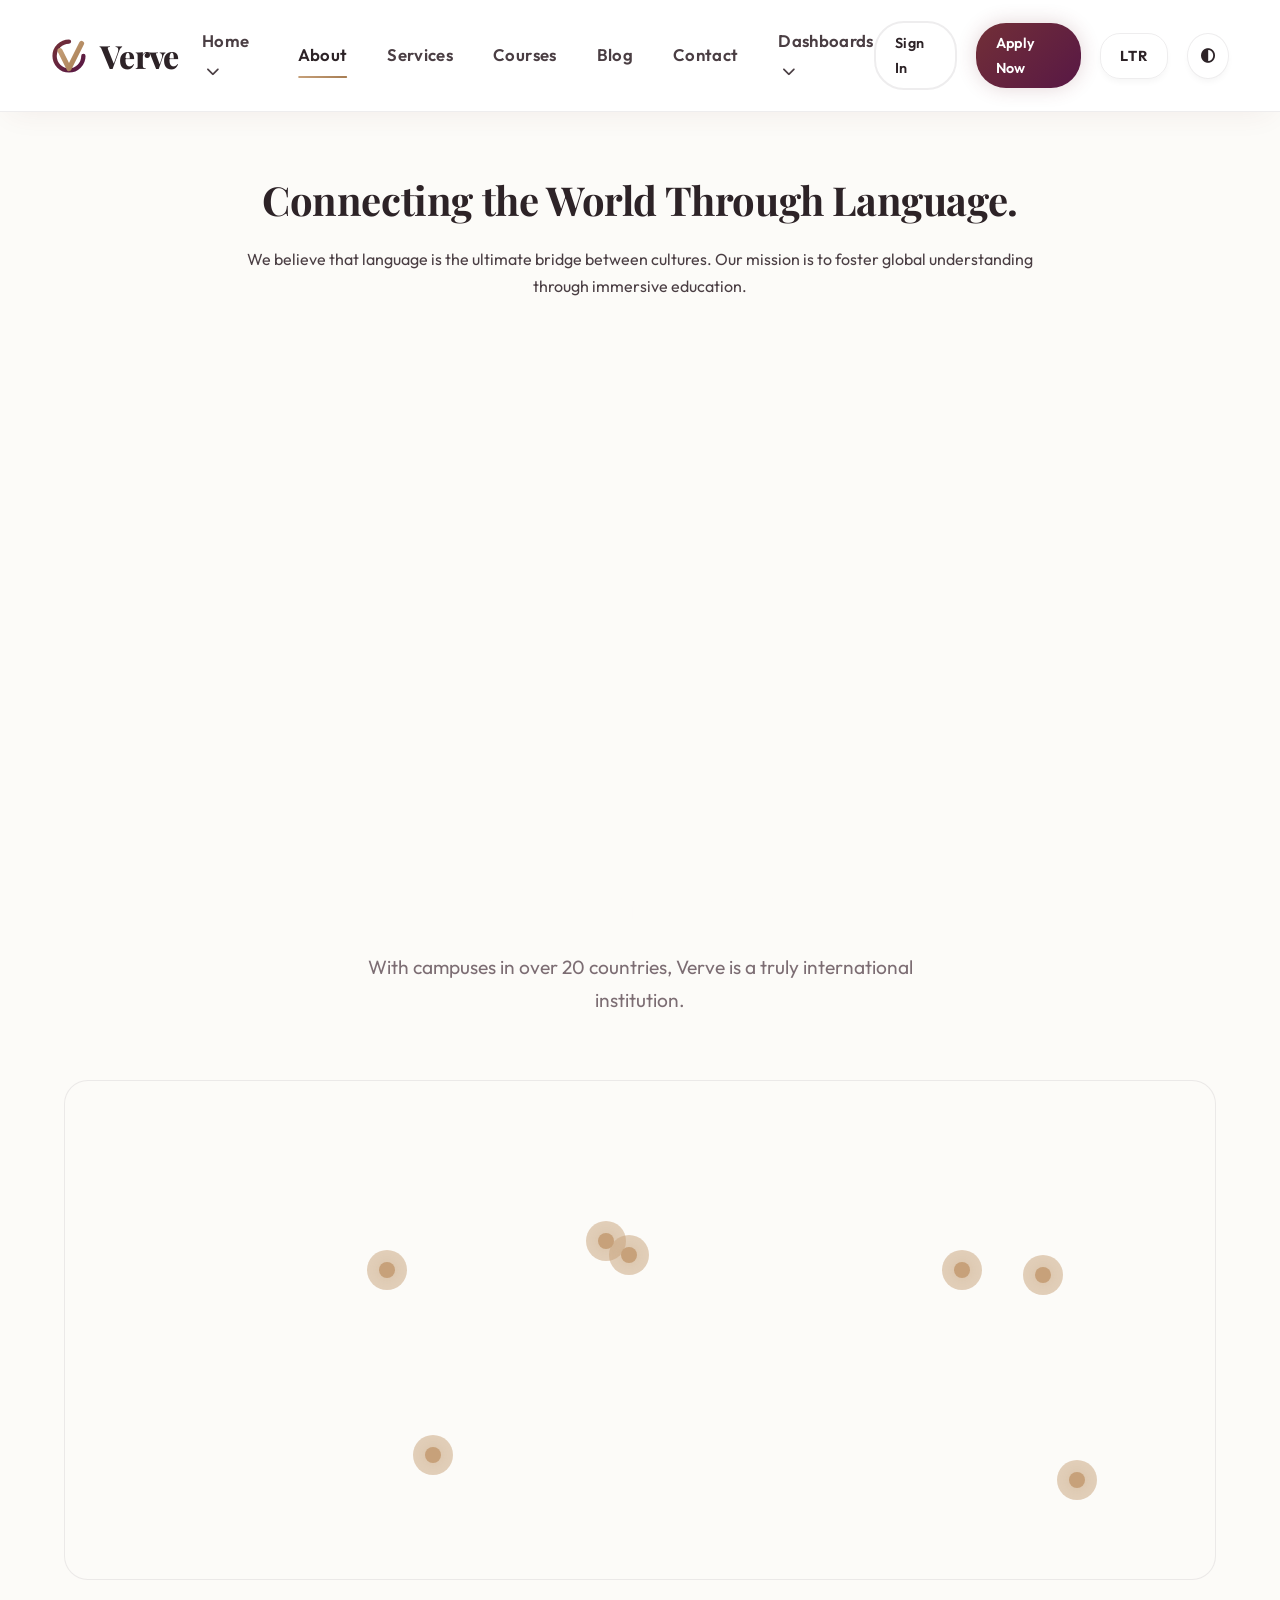
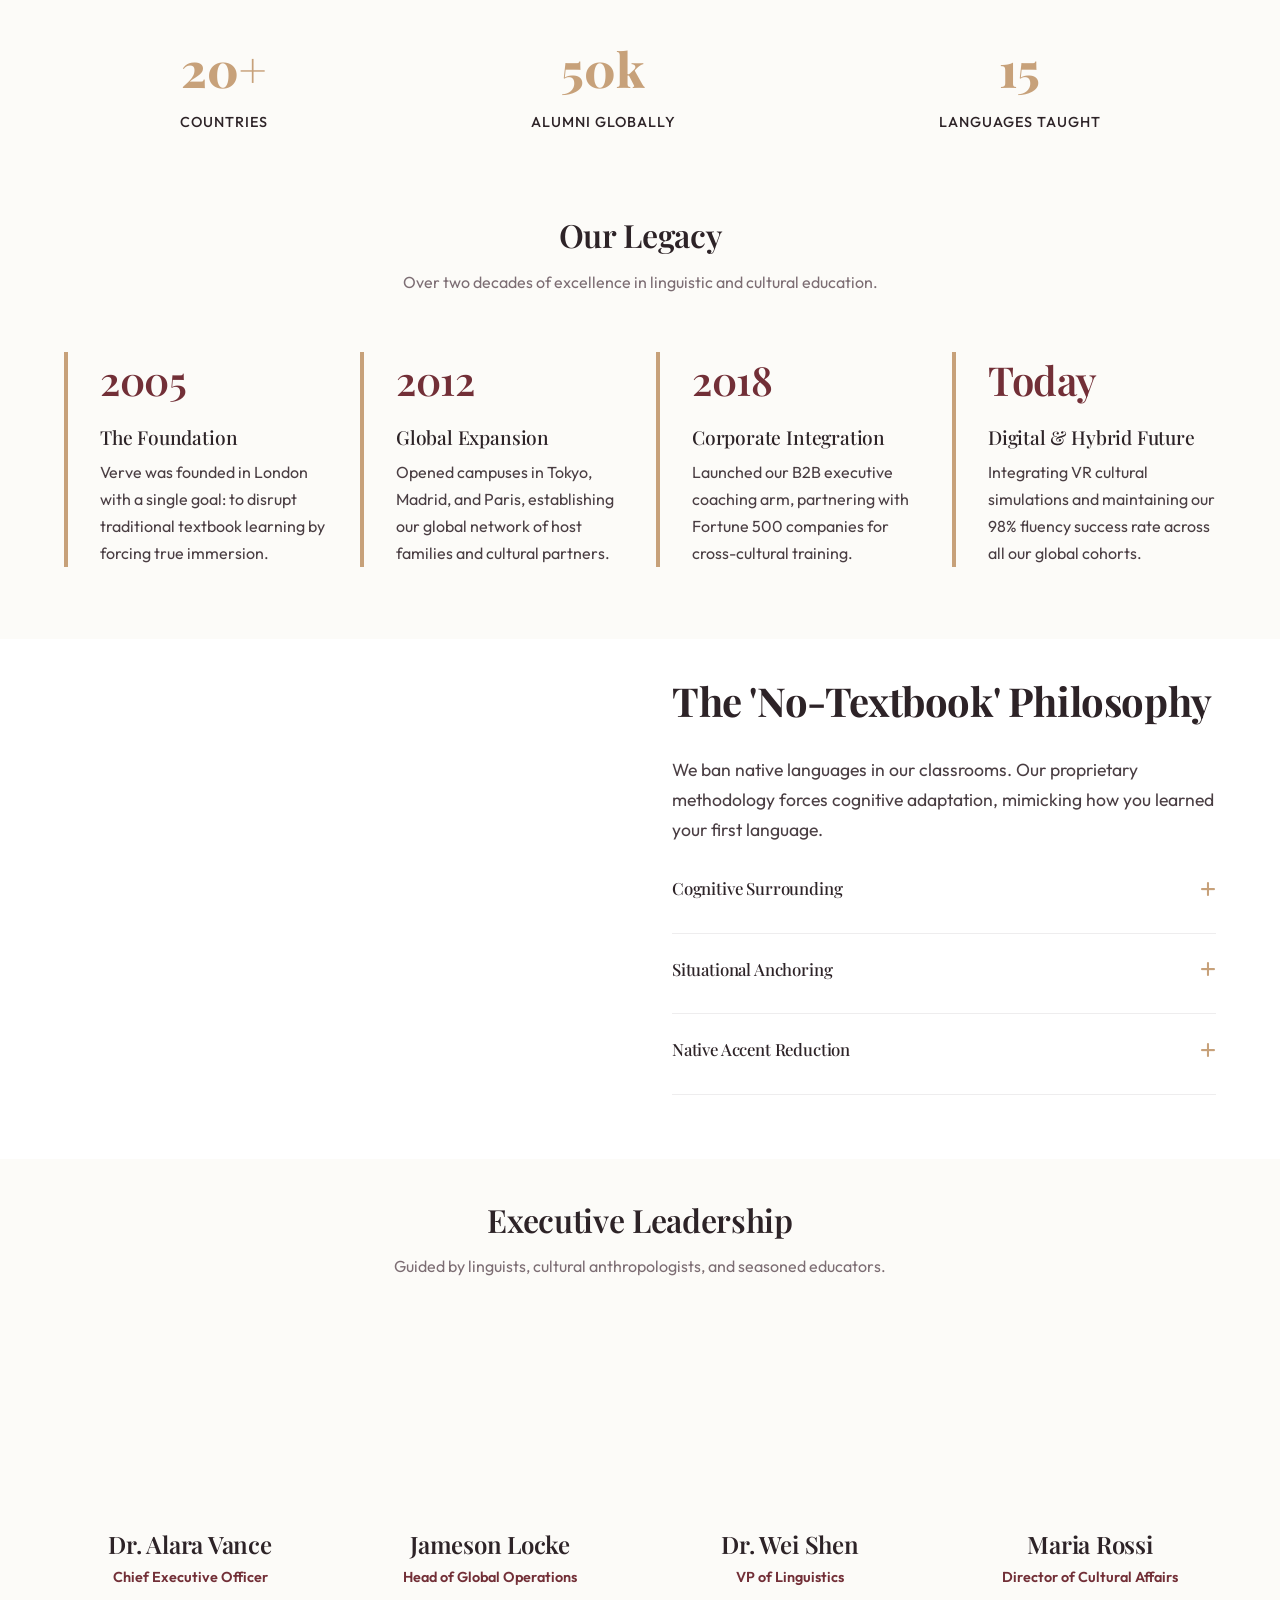
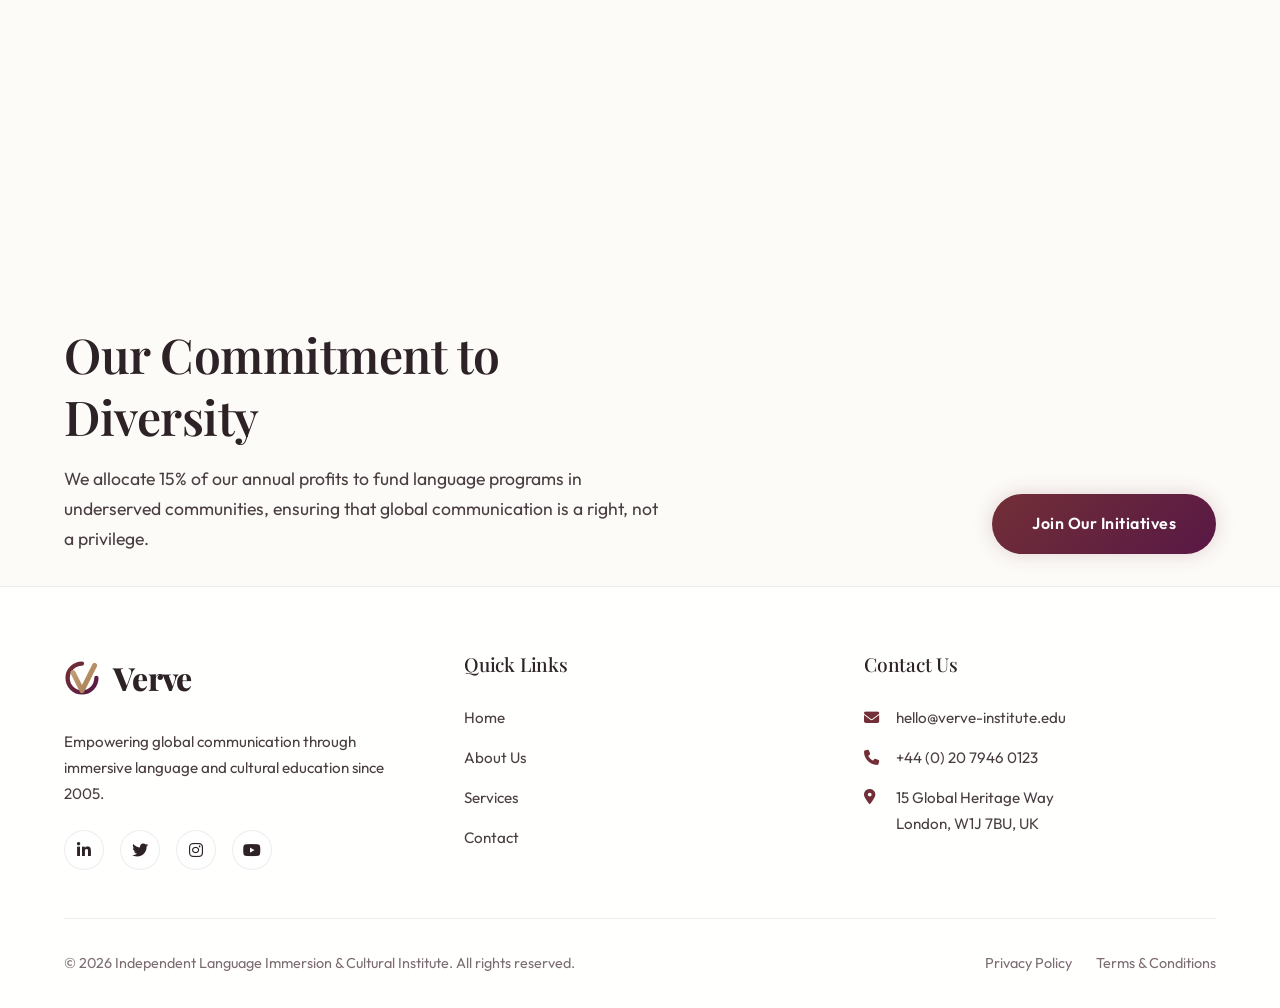
==== commit a17f11e9: "Fix UI layout issues on mobile and desktop, add auth options, and fix sign out link" ====
--- a/about.html
+++ b/about.html
@@ -1,5 +1,6 @@
 <!DOCTYPE html>
 <html lang="en" dir="ltr" data-theme="light">
+
 <head>
     <meta charset="UTF-8">
     <meta name="viewport" content="width=device-width, initial-scale=1.0">
@@ -8,24 +9,27 @@
     <link rel="stylesheet" href="style.css">
     <link rel="stylesheet" href="https://cdnjs.cloudflare.com/ajax/libs/font-awesome/6.4.0/css/all.min.css">
 </head>
+
 <body>
     <header class="header">
         <a href="index.html" class="logo">
-            <i class="fa-solid fa-earth-americas"></i>
+            <svg class="verve-logo-svg" width="36" height="36" viewBox="0 0 100 100" xmlns="http://www.w3.org/2000/svg"><defs><linearGradient id="logo-grad" x1="0%" y1="0%" x2="100%" y2="100%"><stop offset="0%" stop-color="#722f37" /><stop offset="100%" stop-color="#581845" /></linearGradient><linearGradient id="logo-accent" x1="0%" y1="0%" x2="100%" y2="100%"><stop offset="0%" stop-color="#c7a17a" /><stop offset="100%" stop-color="#a67c52" /></linearGradient></defs><path d="M50 10 A 40 40 0 1 0 90 50" fill="none" stroke="url(#logo-grad)" stroke-width="12" stroke-linecap="round"/><path d="M25 35 L50 85 L85 15" fill="none" stroke="url(#logo-accent)" stroke-width="14" stroke-linecap="round" stroke-linejoin="round"/></svg>
             Verve<span>.</span>
         </a>
 
         <nav>
             <ul class="nav-menu">
                 <li class="nav-item">
-                    Homes <i class="fa-solid fa-chevron-down" style="font-size: 0.8em; margin-left: 4px;"></i>
+                    Home <i class="fa-solid fa-chevron-down" style="font-size: 0.8em; margin-left: 4px;"></i>
                     <div class="dropdown-menu">
                         <a href="index.html" class="dropdown-item">Home 1</a>
                         <a href="home2.html" class="dropdown-item">Home 2</a>
                     </div>
                 </li>
-                <li class="nav-item"><a href="about.html">About</a></li>
+                <li class="nav-item active"><a href="about.html">About</a></li>
                 <li class="nav-item"><a href="services.html">Services</a></li>
+                <li class="nav-item"><a href="courses.html">Courses</a></li>
+                <li class="nav-item"><a href="blog.html">Blog</a></li>
                 <li class="nav-item"><a href="contact.html">Contact</a></li>
                 <li class="nav-item">
                     Dashboards <i class="fa-solid fa-chevron-down" style="font-size: 0.8em; margin-left: 4px;"></i>
@@ -34,56 +38,67 @@
                         <a href="admin.html" class="dropdown-item">Admin Portal</a>
                     </div>
                 </li>
-                <li class="nav-item">
-                    <button class="toggle-btn" id="dir-toggle" title="Toggle RTL/LTR">LTR</button>
-                </li>
-                <li class="nav-item">
-                    <button class="toggle-btn" id="theme-toggle" title="Toggle Dark/Light Mode">
-                        <i class="fa-solid fa-circle-half-stroke"></i>
-                    </button>
-                </li>
+
                 <li class="nav-item mobile-auth-btn" style="display: none; width: 100%; margin-top: 1rem; gap: 0.5rem;">
-                    <a href="sign-in.html" class="btn btn-outline" style="width: 100%; text-align: center; justify-content: center;">Sign In</a>
-                    <a href="sign-up.html" class="btn btn-primary" style="width: 100%; text-align: center; justify-content: center;">Apply Now</a>
+                    <a href="sign-in.html" class="btn btn-outline"
+                        style="width: 100%; text-align: center; justify-content: center;">Sign In</a>
+                    <a href="sign-up.html" class="btn btn-primary"
+                        style="width: 100%; text-align: center; justify-content: center;">Apply Now</a>
                 </li>
             </ul>
         </nav>
 
         <div class="header-actions">
-            <a href="sign-in.html" class="btn btn-outline" style="padding: 0.5rem 1.2rem; font-size: 0.9rem;">Sign In</a>
-            <a href="sign-up.html" class="btn btn-primary" style="padding: 0.5rem 1.2rem; font-size: 0.9rem;">Apply Now</a>
-            
+            <a href="sign-in.html" class="btn btn-outline" style="padding: 0.5rem 1.2rem; font-size: 0.9rem;">Sign
+                In</a>
+            <a href="sign-up.html" class="btn btn-primary" style="padding: 0.5rem 1.2rem; font-size: 0.9rem;">Apply
+                Now</a>
+
             <button class="hamburger" id="hamburger-btn" aria-label="Toggle Navigation">
                 <i class="fa-solid fa-bars"></i>
             </button>
+            <button class="toggle-btn" id="dir-toggle" title="Toggle RTL/LTR">LTR</button>
+            <button class="toggle-btn" id="theme-toggle" title="Toggle Dark/Light Mode">
+                <i class="fa-solid fa-circle-half-stroke"></i>
+            </button>
         </div>
     </header>
 
     <main>
         <!-- Section 1: Hero (Layout: Split Vertical Layout) -->
         <section style="display: flex; flex-direction: column; min-height: 80vh;">
-            <div style="flex: 1; display: flex; align-items: center; justify-content: center; text-align: center; padding: 4rem 2rem; background: var(--bg-primary);">
+            <div
+                style="flex: 1; display: flex; align-items: center; justify-content: center; text-align: center; padding: 4rem 2rem; background: var(--bg-primary);">
                 <div style="max-width: 800px;">
-                    <h1 class="hero-title" style="line-height: 1.1; margin-bottom: 1.5rem; font-family: var(--font-heading);">Connecting the World Through Language.</h1>
-                    <p class="hero-subtitle" style="color: var(--text-secondary); margin-bottom: 0;">We believe that language is the ultimate bridge between cultures. Our mission is to foster global understanding through immersive education.</p>
+                    <h1 class="hero-title"
+                        style="line-height: 1.1; margin-bottom: 1.5rem; font-family: var(--font-heading);">Connecting
+                        the World Through Language.</h1>
+                    <p class="hero-subtitle" style="color: var(--text-secondary); margin-bottom: 0;">We believe that
+                        language is the ultimate bridge between cultures. Our mission is to foster global understanding
+                        through immersive education.</p>
                 </div>
             </div>
             <div style="flex: 1; padding: 0 5% 4rem;">
-                <div style="height: 400px; border-radius: 40px; border-color: var(--primary-color); background: url('https://images.unsplash.com/photo-1529333166437-7750a6dd5a70?ixlib=rb-4.0.3&auto=format&fit=crop&w=1200&q=80') center/cover no-repeat;">
+                <div
+                    style="height: 400px; border-radius: 40px; border-color: var(--primary-color); background: url('https://images.unsplash.com/photo-1529333166437-7750a6dd5a70?ixlib=rb-4.0.3&auto=format&fit=crop&w=1200&q=80') center/cover no-repeat;">
                 </div>
             </div>
         </section>
 
         <!-- Section 2: Global Presence (Layout: Stat Banner + Map Placeholder) -->
-        <section class="section" style="background: var(--text-primary); color: var(--bg-primary);">
+        <section class="section">
             <div style="text-align: center; margin-bottom: 4rem;">
                 <h2 style="color: var(--bg-primary); font-size: 3rem; margin-bottom: 1rem;">Our Global Footprint</h2>
-                <p style="color: var(--text-muted); font-size: 1.2rem; max-width: 600px; margin: 0 auto;">With campuses in over 20 countries, Verve is a truly international institution.</p>
-            </div>
-            
-            <div class="interactive-map-container" style="height: 500px; border-radius: 24px; background-color: #1a1114; border: 1px solid rgba(255,255,255,0.1); margin-bottom: 3rem; overflow: hidden; position: relative;">
+                <p style="color: var(--text-muted); font-size: 1.2rem; max-width: 600px; margin: 0 auto;">With campuses
+                    in over 20 countries, Verve is a truly international institution.</p>
+            </div>
+
+            <div class="interactive-map-container"
+                style="height: 500px; border-radius: 24px; background-color: var(--bg-primary); border: 1px solid var(--border); margin-bottom: 3rem; overflow: hidden; position: relative;">
                 <!-- SVG World Map Background -->
-                <div style="position: absolute; top:0; left:0; right:0; bottom:0; background: url('https://upload.wikimedia.org/wikipedia/commons/e/ec/World_map_blank_without_borders.svg') center/100% 100% no-repeat; opacity: 0.15; filter: invert(1) brightness(1.5);"></div>
+                <div
+                    style="position: absolute; top:0; left:0; right:0; bottom:0; background: url('https://upload.wikimedia.org/wikipedia/commons/e/ec/World_map_blank_without_borders.svg') center/100% 100% no-repeat; opacity: 0.15; filter: invert(1) brightness(1.5);">
+                </div>
 
                 <!-- New York -->
                 <div class="map-pin" style="top: 38%; left: 28%;">
@@ -162,19 +177,28 @@
                     </div>
                 </div>
             </div>
-            
+
             <div style="display: flex; justify-content: space-around; flex-wrap: wrap; gap: 2rem; text-align: center;">
                 <div>
-                    <div style="font-size: 3rem; font-weight: 800; color: var(--accent); font-family: var(--font-heading);">20+</div>
-                    <div style="font-weight: 500; text-transform: uppercase; letter-spacing: 1px; font-size: 0.9rem;">Countries</div>
-                </div>
-                <div>
-                    <div style="font-size: 3rem; font-weight: 800; color: var(--accent); font-family: var(--font-heading);">50k</div>
-                    <div style="font-weight: 500; text-transform: uppercase; letter-spacing: 1px; font-size: 0.9rem;">Alumni Globally</div>
-                </div>
-                <div>
-                    <div style="font-size: 3rem; font-weight: 800; color: var(--accent); font-family: var(--font-heading);">15</div>
-                    <div style="font-weight: 500; text-transform: uppercase; letter-spacing: 1px; font-size: 0.9rem;">Languages Taught</div>
+                    <div
+                        style="font-size: 3rem; font-weight: 800; color: var(--accent); font-family: var(--font-heading);">
+                        20+</div>
+                    <div style="font-weight: 500; text-transform: uppercase; letter-spacing: 1px; font-size: 0.9rem;">
+                        Countries</div>
+                </div>
+                <div>
+                    <div
+                        style="font-size: 3rem; font-weight: 800; color: var(--accent); font-family: var(--font-heading);">
+                        50k</div>
+                    <div style="font-weight: 500; text-transform: uppercase; letter-spacing: 1px; font-size: 0.9rem;">
+                        Alumni Globally</div>
+                </div>
+                <div>
+                    <div
+                        style="font-size: 3rem; font-weight: 800; color: var(--accent); font-family: var(--font-heading);">
+                        15</div>
+                    <div style="font-weight: 500; text-transform: uppercase; letter-spacing: 1px; font-size: 0.9rem;">
+                        Languages Taught</div>
                 </div>
             </div>
         </section>
@@ -185,54 +209,79 @@
                 <h2>Our Legacy</h2>
                 <p>Over two decades of excellence in linguistic and cultural education.</p>
             </div>
-            
-            <div style="display: flex; flex-wrap: nowrap; overflow-x: auto; gap: 2rem; padding: 2rem 0; scroll-snap-type: x mandatory;">
+
+            <div
+                style="display: flex; flex-wrap: nowrap; overflow-x: auto; gap: 2rem; padding: 2rem 0; scroll-snap-type: x mandatory;">
                 <!-- Year 1 -->
-                <div style="min-width: 300px; flex: 1; border-left: 4px solid var(--accent); padding-left: 2rem; scroll-snap-align: start;">
-                    <h3 style="font-size: 2.5rem; color: var(--primary-color); margin-bottom: 1rem; font-family: var(--font-heading);">2005</h3>
+                <div
+                    style="min-width: 250px; flex: 1; border-left: 4px solid var(--accent); padding-left: 2rem; scroll-snap-align: start;">
+                    <h3
+                        style="font-size: 2.5rem; color: var(--primary-color); margin-bottom: 1rem; font-family: var(--font-heading);">
+                        2005</h3>
                     <h4 style="font-size: 1.2rem; margin-bottom: 0.5rem;">The Foundation</h4>
-                    <p style="color: var(--text-secondary); font-size: 1rem;">Verve was founded in London with a single goal: to disrupt traditional textbook learning by forcing true immersion.</p>
+                    <p style="color: var(--text-secondary); font-size: 1rem;">Verve was founded in London with a single
+                        goal: to disrupt traditional textbook learning by forcing true immersion.</p>
                 </div>
                 <!-- Year 2 -->
-                <div style="min-width: 300px; flex: 1; border-left: 4px solid var(--accent); padding-left: 2rem; scroll-snap-align: start;">
-                    <h3 style="font-size: 2.5rem; color: var(--primary-color); margin-bottom: 1rem; font-family: var(--font-heading);">2012</h3>
+                <div
+                    style="min-width: 250px; flex: 1; border-left: 4px solid var(--accent); padding-left: 2rem; scroll-snap-align: start;">
+                    <h3
+                        style="font-size: 2.5rem; color: var(--primary-color); margin-bottom: 1rem; font-family: var(--font-heading);">
+                        2012</h3>
                     <h4 style="font-size: 1.2rem; margin-bottom: 0.5rem;">Global Expansion</h4>
-                    <p style="color: var(--text-secondary); font-size: 1rem;">Opened campuses in Tokyo, Madrid, and Paris, establishing our global network of host families and cultural partners.</p>
+                    <p style="color: var(--text-secondary); font-size: 1rem;">Opened campuses in Tokyo, Madrid, and
+                        Paris, establishing our global network of host families and cultural partners.</p>
                 </div>
                 <!-- Year 3 -->
-                <div style="min-width: 300px; flex: 1; border-left: 4px solid var(--accent); padding-left: 2rem; scroll-snap-align: start;">
-                    <h3 style="font-size: 2.5rem; color: var(--primary-color); margin-bottom: 1rem; font-family: var(--font-heading);">2018</h3>
+                <div
+                    style="min-width: 250px; flex: 1; border-left: 4px solid var(--accent); padding-left: 2rem; scroll-snap-align: start;">
+                    <h3
+                        style="font-size: 2.5rem; color: var(--primary-color); margin-bottom: 1rem; font-family: var(--font-heading);">
+                        2018</h3>
                     <h4 style="font-size: 1.2rem; margin-bottom: 0.5rem;">Corporate Integration</h4>
-                    <p style="color: var(--text-secondary); font-size: 1rem;">Launched our B2B executive coaching arm, partnering with Fortune 500 companies for cross-cultural training.</p>
+                    <p style="color: var(--text-secondary); font-size: 1rem;">Launched our B2B executive coaching arm,
+                        partnering with Fortune 500 companies for cross-cultural training.</p>
                 </div>
                 <!-- Year 4 -->
-                <div style="min-width: 300px; flex: 1; border-left: 4px solid var(--accent); padding-left: 2rem; scroll-snap-align: start;">
-                    <h3 style="font-size: 2.5rem; color: var(--primary-color); margin-bottom: 1rem; font-family: var(--font-heading);">Today</h3>
+                <div
+                    style="min-width: 250px; flex: 1; border-left: 4px solid var(--accent); padding-left: 2rem; scroll-snap-align: start;">
+                    <h3
+                        style="font-size: 2.5rem; color: var(--primary-color); margin-bottom: 1rem; font-family: var(--font-heading);">
+                        Today</h3>
                     <h4 style="font-size: 1.2rem; margin-bottom: 0.5rem;">Digital & Hybrid Future</h4>
-                    <p style="color: var(--text-secondary); font-size: 1rem;">Integrating VR cultural simulations and maintaining our 98% fluency success rate across all our global cohorts.</p>
+                    <p style="color: var(--text-secondary); font-size: 1rem;">Integrating VR cultural simulations and
+                        maintaining our 98% fluency success rate across all our global cohorts.</p>
                 </div>
             </div>
         </section>
 
         <!-- Section 4: Teaching Methodology (Layout: Accordion-style Text Blocks) -->
         <section class="section" style="background: var(--bg-secondary);">
-            <div style="display: flex; flex-wrap: wrap; gap: 4rem; max-width: 1200px; margin: 0 auto; align-items: center;">
-                <div style="flex: 1; min-width: 350px;">
-                    <div style="height: 600px; border-radius: 30px; background: url('https://images.unsplash.com/photo-1577896851231-70ef18881754?ixlib=rb-4.0.3&auto=format&fit=crop&w=800&q=80') center/cover no-repeat;">
-                    </div>
-                </div>
-                <div style="flex: 1; min-width: 350px;">
-                    <h2 style="font-size: 3rem; margin-bottom: 2rem;">The 'No-Textbook' Philosophy</h2>
-                    <p style="color: var(--text-secondary); font-size: 1.1rem; margin-bottom: 2rem;">We ban native languages in our classrooms. Our proprietary methodology forces cognitive adaptation, mimicking how you learned your first language.</p>
-                    
+            <div style="display: flex; flex-wrap: wrap; gap: 4rem; max-width: 1200px; margin: 0 auto; align-items: center; overflow: hidden;">
+                <div style="flex: 1 1 300px; max-width: 100%;">
+                    <div style="height: 400px; width: 100%; border-radius: 30px; background: url('https://images.unsplash.com/photo-1577896851231-70ef18881754?ixlib=rb-4.0.3&auto=format&fit=crop&w=800&q=80') center/cover no-repeat;">
+                    </div>
+                </div>
+                <div style="flex: 1 1 300px; max-width: 100%;">
+                    <h2 style="margin-bottom: 2rem;" class="hero-title">The 'No-Textbook' Philosophy</h2>
+                    <p style="color: var(--text-secondary); font-size: 1.1rem; margin-bottom: 2rem;">We ban native
+                        languages in our classrooms. Our proprietary methodology forces cognitive adaptation, mimicking
+                        how you learned your first language.</p>
+
                     <div style="margin-bottom: 1.5rem; padding-bottom: 1.5rem; border-bottom: 1px solid var(--border);">
-                        <h4 style="font-size: 1.3rem; margin-bottom: 0.5rem; display: flex; align-items: center; justify-content: space-between;">Cognitive Surrounding <i class="fa-solid fa-plus" style="color: var(--accent); font-size: 1rem;"></i></h4>
+                        <h4 style="margin-bottom: 0.5rem; display: flex; align-items: center; justify-content: space-between; gap: 1rem; word-break: break-word;">
+                            Cognitive Surrounding <i class="fa-solid fa-plus" style="color: var(--accent); flex-shrink: 0;"></i>
+                        </h4>
                     </div>
                     <div style="margin-bottom: 1.5rem; padding-bottom: 1.5rem; border-bottom: 1px solid var(--border);">
-                        <h4 style="font-size: 1.3rem; margin-bottom: 0.5rem; display: flex; align-items: center; justify-content: space-between;">Situational Anchoring <i class="fa-solid fa-plus" style="color: var(--accent); font-size: 1rem;"></i></h4>
+                        <h4 style="margin-bottom: 0.5rem; display: flex; align-items: center; justify-content: space-between; gap: 1rem; word-break: break-word;">
+                            Situational Anchoring <i class="fa-solid fa-plus" style="color: var(--accent); flex-shrink: 0;"></i>
+                        </h4>
                     </div>
                     <div style="margin-bottom: 1.5rem; padding-bottom: 1.5rem; border-bottom: 1px solid var(--border);">
-                        <h4 style="font-size: 1.3rem; margin-bottom: 0.5rem; display: flex; align-items: center; justify-content: space-between;">Native Accent Reduction <i class="fa-solid fa-plus" style="color: var(--accent); font-size: 1rem;"></i></h4>
+                        <h4 style="margin-bottom: 0.5rem; display: flex; align-items: center; justify-content: space-between; gap: 1rem; word-break: break-word;">
+                            Native Accent Reduction <i class="fa-solid fa-plus" style="color: var(--accent); flex-shrink: 0;"></i>
+                        </h4>
                     </div>
                 </div>
             </div>
@@ -244,31 +293,40 @@
                 <h2>Executive Leadership</h2>
                 <p>Guided by linguists, cultural anthropologists, and seasoned educators.</p>
             </div>
-            
-            <div style="display: grid; grid-template-columns: repeat(auto-fit, minmax(250px, 1fr)); gap: 3rem; text-align: center;">
-                <div>
-                    <div style="width: 200px; height: 200px; border-radius: 50%; margin: 0 auto 1.5rem; padding: 0; background: url('https://images.unsplash.com/photo-1573496359142-b8d87734a5a2?ixlib=rb-4.0.3&auto=format&fit=crop&w=400&q=80') center/cover no-repeat;">
+
+            <div
+                style="display: grid; grid-template-columns: repeat(auto-fit, minmax(250px, 1fr)); gap: 3rem; text-align: center;">
+                <div>
+                    <div
+                        style="width: 200px; height: 200px; border-radius: 50%; margin: 0 auto 1.5rem; padding: 0; background: url('https://images.unsplash.com/photo-1573496359142-b8d87734a5a2?ixlib=rb-4.0.3&auto=format&fit=crop&w=400&q=80') center/cover no-repeat;">
                     </div>
                     <h3 style="font-size: 1.5rem; margin-bottom: 0.2rem;">Dr. Alara Vance</h3>
-                    <p style="color: var(--primary-color); font-weight: 600; margin-bottom: 1rem; font-size: 0.9rem;">Chief Executive Officer</p>
-                </div>
-                <div>
-                    <div style="width: 200px; height: 200px; border-radius: 50%; margin: 0 auto 1.5rem; padding: 0; background: url('https://images.unsplash.com/photo-1560250097-0b93528c311a?ixlib=rb-4.0.3&auto=format&fit=crop&w=400&q=80') center/cover no-repeat;">
+                    <p style="color: var(--primary-color); font-weight: 600; margin-bottom: 1rem; font-size: 0.9rem;">
+                        Chief Executive Officer</p>
+                </div>
+                <div>
+                    <div
+                        style="width: 200px; height: 200px; border-radius: 50%; margin: 0 auto 1.5rem; padding: 0; background: url('https://images.unsplash.com/photo-1560250097-0b93528c311a?ixlib=rb-4.0.3&auto=format&fit=crop&w=400&q=80') center/cover no-repeat;">
                     </div>
                     <h3 style="font-size: 1.5rem; margin-bottom: 0.2rem;">Jameson Locke</h3>
-                    <p style="color: var(--primary-color); font-weight: 600; margin-bottom: 1rem; font-size: 0.9rem;">Head of Global Operations</p>
-                </div>
-                <div>
-                    <div style="width: 200px; height: 200px; border-radius: 50%; margin: 0 auto 1.5rem; padding: 0; background: url('https://images.unsplash.com/photo-1507003211169-0a1dd7228f2d?ixlib=rb-4.0.3&auto=format&fit=crop&w=400&q=80') center/cover no-repeat;">
+                    <p style="color: var(--primary-color); font-weight: 600; margin-bottom: 1rem; font-size: 0.9rem;">
+                        Head of Global Operations</p>
+                </div>
+                <div>
+                    <div
+                        style="width: 200px; height: 200px; border-radius: 50%; margin: 0 auto 1.5rem; padding: 0; background: url('https://images.unsplash.com/photo-1507003211169-0a1dd7228f2d?ixlib=rb-4.0.3&auto=format&fit=crop&w=400&q=80') center/cover no-repeat;">
                     </div>
                     <h3 style="font-size: 1.5rem; margin-bottom: 0.2rem;">Dr. Wei Shen</h3>
-                    <p style="color: var(--primary-color); font-weight: 600; margin-bottom: 1rem; font-size: 0.9rem;">VP of Linguistics</p>
-                </div>
-                <div>
-                    <div style="width: 200px; height: 200px; border-radius: 50%; margin: 0 auto 1.5rem; padding: 0; background: url('https://images.unsplash.com/photo-1580489944761-15a19d654956?ixlib=rb-4.0.3&auto=format&fit=crop&w=400&q=80') center/cover no-repeat;">
+                    <p style="color: var(--primary-color); font-weight: 600; margin-bottom: 1rem; font-size: 0.9rem;">VP
+                        of Linguistics</p>
+                </div>
+                <div>
+                    <div
+                        style="width: 200px; height: 200px; border-radius: 50%; margin: 0 auto 1.5rem; padding: 0; background: url('https://images.unsplash.com/photo-1580489944761-15a19d654956?ixlib=rb-4.0.3&auto=format&fit=crop&w=400&q=80') center/cover no-repeat;">
                     </div>
                     <h3 style="font-size: 1.5rem; margin-bottom: 0.2rem;">Maria Rossi</h3>
-                    <p style="color: var(--primary-color); font-weight: 600; margin-bottom: 1rem; font-size: 0.9rem;">Director of Cultural Affairs</p>
+                    <p style="color: var(--primary-color); font-weight: 600; margin-bottom: 1rem; font-size: 0.9rem;">
+                        Director of Cultural Affairs</p>
                 </div>
             </div>
         </section>
@@ -276,14 +334,18 @@
         <!-- Section 6: Diversity & Community (Layout: Full-Width Image Banner with Bottom Overlay) -->
         <section style="position: relative; height: 60vh; display: flex; align-items: flex-end; padding: 0;">
             <div style="position: absolute; top: 0; left: 0; width: 100%; height: 100%; z-index: 1;">
-                <div style="height: 100%; width: 100%; border-radius: 0; border: none; background: url('https://images.unsplash.com/photo-1552664730-d307ca884978?ixlib=rb-4.0.3&auto=format&fit=crop&w=1200&q=80') center/cover no-repeat;">
-                </div>
-            </div>
-            
-            <div style="position: relative; z-index: 2; width: 100%; background: linear-gradient(to top, var(--bg-primary) 20%, transparent); padding: 4rem 5% 2rem; display: flex; justify-content: space-between; align-items: flex-end; flex-wrap: wrap; gap: 2rem;">
+                <div
+                    style="height: 100%; width: 100%; border-radius: 0; border: none; background: url('https://images.unsplash.com/photo-1552664730-d307ca884978?ixlib=rb-4.0.3&auto=format&fit=crop&w=1200&q=80') center/cover no-repeat;">
+                </div>
+            </div>
+
+            <div
+                style="position: relative; z-index: 2; width: 100%; background: linear-gradient(to top, var(--bg-primary) 20%, transparent); padding: 4rem 5% 2rem; display: flex; justify-content: space-between; align-items: flex-end; flex-wrap: wrap; gap: 2rem;">
                 <div style="max-width: 600px;">
                     <h2 style="font-size: 3rem; margin-bottom: 1rem;">Our Commitment to Diversity</h2>
-                    <p style="color: var(--text-secondary); font-size: 1.1rem;">We allocate 15% of our annual profits to fund language programs in underserved communities, ensuring that global communication is a right, not a privilege.</p>
+                    <p style="color: var(--text-secondary); font-size: 1.1rem;">We allocate 15% of our annual profits to
+                        fund language programs in underserved communities, ensuring that global communication is a
+                        right, not a privilege.</p>
                 </div>
                 <div>
                     <a href="contact.html" class="btn btn-primary">Join Our Initiatives</a>
@@ -292,16 +354,19 @@
         </section>
     </main>
 
-    <footer class="footer" style="padding: 4rem 5% 2rem; background: var(--bg-elevated); border-top: 1px solid var(--border); box-shadow: 0 -10px 30px -10px rgba(0,0,0,0.05); margin-top: auto;">
-        <div style="max-width: 1200px; margin: 0 auto; display: grid; grid-template-columns: repeat(auto-fit, minmax(250px, 1fr)); gap: 3rem; margin-bottom: 3rem;">
-            
+    <footer class="footer"
+        style="padding: 4rem 5% 2rem; background: var(--bg-elevated); border-top: 1px solid var(--border); box-shadow: 0 -10px 30px -10px rgba(0,0,0,0.05); margin-top: auto;">
+        <div
+            style="max-width: 1200px; margin: 0 auto; display: grid; grid-template-columns: repeat(auto-fit, minmax(250px, 1fr)); gap: 3rem; margin-bottom: 3rem;">
+
             <!-- Brand & About -->
             <div>
                 <a href="index.html" class="logo" style="margin-bottom: 1.5rem; justify-content: flex-start;">
-                    <i class="fa-solid fa-earth-americas"></i>
+                    <svg class="verve-logo-svg" width="36" height="36" viewBox="0 0 100 100" xmlns="http://www.w3.org/2000/svg"><defs><linearGradient id="logo-grad" x1="0%" y1="0%" x2="100%" y2="100%"><stop offset="0%" stop-color="#722f37" /><stop offset="100%" stop-color="#581845" /></linearGradient><linearGradient id="logo-accent" x1="0%" y1="0%" x2="100%" y2="100%"><stop offset="0%" stop-color="#c7a17a" /><stop offset="100%" stop-color="#a67c52" /></linearGradient></defs><path d="M50 10 A 40 40 0 1 0 90 50" fill="none" stroke="url(#logo-grad)" stroke-width="12" stroke-linecap="round"/><path d="M25 35 L50 85 L85 15" fill="none" stroke="url(#logo-accent)" stroke-width="14" stroke-linecap="round" stroke-linejoin="round"/></svg>
                     Verve<span>.</span>
                 </a>
-                <p style="color: var(--text-secondary); margin-bottom: 1.5rem; font-size: 0.95rem;">Empowering global communication through immersive language and cultural education since 2005.</p>
+                <p style="color: var(--text-secondary); margin-bottom: 1.5rem; font-size: 0.95rem;">Empowering global
+                    communication through immersive language and cultural education since 2005.</p>
                 <div style="display: flex; gap: 1rem;">
                     <a href="#" class="social-icon"><i class="fa-brands fa-linkedin-in"></i></a>
                     <a href="#" class="social-icon"><i class="fa-brands fa-twitter"></i></a>
@@ -312,7 +377,9 @@
 
             <!-- Quick Links -->
             <div>
-                <h4 style="font-size: 1.2rem; margin-bottom: 1.5rem; color: var(--text-primary); font-family: var(--font-heading);">Quick Links</h4>
+                <h4
+                    style="font-size: 1.2rem; margin-bottom: 1.5rem; color: var(--text-primary); font-family: var(--font-heading);">
+                    Quick Links</h4>
                 <ul style="display: flex; flex-direction: column; gap: 0.5rem;">
                     <li><a href="index.html" class="footer-link">Home</a></li>
                     <li><a href="about.html" class="footer-link">About Us</a></li>
@@ -323,18 +390,29 @@
 
             <!-- Contact Info -->
             <div>
-                <h4 style="font-size: 1.2rem; margin-bottom: 1.5rem; color: var(--text-primary); font-family: var(--font-heading);">Contact Us</h4>
+                <h4
+                    style="font-size: 1.2rem; margin-bottom: 1.5rem; color: var(--text-primary); font-family: var(--font-heading);">
+                    Contact Us</h4>
                 <ul style="display: flex; flex-direction: column; gap: 0.5rem;">
-                    <li><a href="mailto:hello@verve-institute.edu" class="footer-contact"><i class="fa-solid fa-envelope" style="color: var(--primary-color); width: 20px;"></i> hello@verve-institute.edu</a></li>
-                    <li><a href="tel:+442079460123" class="footer-contact"><i class="fa-solid fa-phone" style="color: var(--primary-color); width: 20px;"></i> +44 (0) 20 7946 0123</a></li>
-                    <li style="display: flex; gap: 12px; color: var(--text-secondary); font-size: 0.95rem; padding: 0.2rem 0;"><i class="fa-solid fa-location-dot" style="color: var(--primary-color); margin-top: 4px; width: 20px;"></i> 15 Global Heritage Way<br>London, W1J 7BU, UK</li>
+                    <li><a href="mailto:hello@verve-institute.edu" class="footer-contact"><i
+                                class="fa-solid fa-envelope" style="color: var(--primary-color); width: 20px;"></i>
+                            hello@verve-institute.edu</a></li>
+                    <li><a href="tel:+442079460123" class="footer-contact"><i class="fa-solid fa-phone"
+                                style="color: var(--primary-color); width: 20px;"></i> +44 (0) 20 7946 0123</a></li>
+                    <li
+                        style="display: flex; gap: 12px; color: var(--text-secondary); font-size: 0.95rem; padding: 0.2rem 0;">
+                        <i class="fa-solid fa-location-dot"
+                            style="color: var(--primary-color); margin-top: 4px; width: 20px;"></i> 15 Global Heritage
+                        Way<br>London, W1J 7BU, UK</li>
                 </ul>
             </div>
         </div>
-        
+
         <!-- Bottom Bar -->
-        <div style="max-width: 1200px; margin: 0 auto; padding-top: 2rem; border-top: 1px solid var(--border); display: flex; justify-content: space-between; align-items: center; flex-wrap: wrap; gap: 1rem;">
-            <p style="color: var(--text-muted); font-size: 0.9rem;">&copy; 2026 Independent Language Immersion & Cultural Institute. All rights reserved.</p>
+        <div
+            style="max-width: 1200px; margin: 0 auto; padding-top: 2rem; border-top: 1px solid var(--border); display: flex; justify-content: space-between; align-items: center; flex-wrap: wrap; gap: 1rem;">
+            <p style="color: var(--text-muted); font-size: 0.9rem;">&copy; 2026 Independent Language Immersion &
+                Cultural Institute. All rights reserved.</p>
             <div style="display: flex; gap: 1.5rem;">
                 <a href="#" class="footer-bottom-link">Privacy Policy</a>
                 <a href="#" class="footer-bottom-link">Terms & Conditions</a>
@@ -344,4 +422,5 @@
 
     <script src="script.js"></script>
 </body>
-</html>
+
+</html>
--- a/style.css
+++ b/style.css
@@ -96,10 +96,10 @@
     letter-spacing: -0.01em;
 }
 
-h1 { font-size: 2.5rem; line-height: 1.2; font-weight: 700; }
-h2 { font-size: 2rem; line-height: 1.3; font-weight: 600; }
-h3 { font-size: 1.5rem; line-height: 1.4; font-weight: 600; }
-h4 { font-size: 1.2rem; line-height: 1.4; font-weight: 500; }
+h1 { font-size: 1.75rem; line-height: 1.2; font-weight: 700; }
+h2 { font-size: 1.5rem; line-height: 1.3; font-weight: 600; }
+h3 { font-size: 1.15rem; line-height: 1.4; font-weight: 600; }
+h4 { font-size: 1.05rem; line-height: 1.4; font-weight: 500; }
 
 a {
     color: inherit;
@@ -184,11 +184,11 @@
     border-radius: 2px;
 }
 
-.nav-item:hover {
+.nav-item:hover, .nav-item.active {
     color: var(--text-primary);
 }
 
-.nav-item:hover::after {
+.nav-item:hover::after, .nav-item.active::after {
     width: 100%;
 }
 
@@ -356,8 +356,34 @@
 [dir="rtl"] { text-align: right; }
 [dir="rtl"] .dropdown-menu { left: auto; right: 50%; transform: translateX(50%) translateY(20px) scale(0.95); }
 [dir="rtl"] .nav-item:hover .dropdown-menu { transform: translateX(50%) translateY(10px) scale(1); }
-[dir="rtl"] .header-actions { flex-direction: row-reverse; }
-[dir="rtl"] .nav-menu { flex-direction: row-reverse; }
+
+/* Mobile responsive padding for hero boxes */
+.hero-content-box {
+    position: relative;
+    z-index: 3;
+    background: var(--bg-elevated);
+    backdrop-filter: blur(20px);
+    -webkit-backdrop-filter: blur(20px);
+    padding: 4rem;
+    border-radius: 30px;
+    text-align: center;
+    max-width: 800px;
+    box-shadow: var(--shadow-elevated);
+    width: 100%;
+}
+
+@media (max-width: 768px) {
+    .hero-content-box {
+        padding: 2.5rem 1.5rem;
+    }
+}
+
+@media (max-width: 480px) {
+    .hero-content-box {
+        padding: 1.5rem 1rem;
+        border-radius: 20px;
+    }
+}
 
 /* --- Hero Section --- */
 .hero {
@@ -365,8 +391,8 @@
     display: flex;
     align-items: center;
     justify-content: space-between;
-    gap: 5rem;
-    padding: 6rem 5%;
+    gap: 3rem;
+    padding: 4rem 5%;
     min-height: 90vh;
     overflow: hidden;
 }
@@ -403,10 +429,10 @@
 }
 
 .hero-title {
-    font-size: 4.8rem;
+    font-size: 2.5rem;
     font-weight: 700;
-    margin-bottom: 1.5rem;
-    line-height: 1.05;
+    margin-bottom: 1.2rem;
+    line-height: 1.1;
 }
 
 .hero-title span {
@@ -418,9 +444,9 @@
 }
 
 .hero-description {
-    font-size: 1.25rem;
+    font-size: 1.1rem;
     color: var(--text-secondary);
-    margin-bottom: 3rem;
+    margin-bottom: 2rem;
     max-width: 550px;
     font-weight: 400;
     letter-spacing: 0.02em;
@@ -479,7 +505,7 @@
 
 /* --- General Sections --- */
 .section {
-    padding: 8rem 5%;
+    padding: 2.5rem 5%;
     max-width: 1400px;
     margin: 0 auto;
     position: relative;
@@ -487,18 +513,18 @@
 
 .section-title {
     text-align: center;
-    margin-bottom: 5rem;
+    margin-bottom: 1.5rem;
 }
 
 .section-title h2 {
-    font-size: 3.5rem;
-    margin-bottom: 1rem;
+    font-size: 2rem;
+    margin-bottom: 0.8rem;
 }
 
 .section-title p {
     font-family: var(--font-body);
     color: var(--text-muted);
-    font-size: 1.25rem;
+    font-size: 1rem;
     max-width: 700px;
     margin: 0 auto;
 }
@@ -507,14 +533,14 @@
 .grid-container {
     display: grid;
     grid-template-columns: repeat(auto-fit, minmax(350px, 1fr));
-    gap: 3rem;
+    gap: 1.5rem;
 }
 
 .card {
     background: var(--bg-secondary);
     border: 1px solid var(--border);
     border-radius: 30px;
-    padding: 3.5rem 2.5rem;
+    padding: 1.5rem 1rem;
     transition: var(--transition);
     position: relative;
     overflow: hidden;
@@ -546,12 +572,12 @@
 }
 
 .card-icon {
-    font-size: 3.5rem;
+    font-size: 2.5rem;
     color: var(--primary-color);
-    margin-bottom: 2rem;
+    margin-bottom: 1rem;
     background: var(--bg-elevated);
-    width: 100px;
-    height: 100px;
+    width: 70px;
+    height: 70px;
     display: inline-flex;
     align-items: center;
     justify-content: center;
@@ -570,14 +596,14 @@
 }
 
 .card-title {
-    font-size: 2rem;
-    margin-bottom: 1.5rem;
+    font-size: 1.5rem;
+    margin-bottom: 1rem;
     font-family: var(--font-heading);
 }
 
 .card-text {
     color: var(--text-secondary);
-    font-size: 1.1rem;
+    font-size: 1rem;
     line-height: 1.6;
 }
 
@@ -662,7 +688,7 @@
 }
 
 .timeline-content h3 {
-    font-size: 2rem;
+    font-size: 1.5rem;
     margin-bottom: 0.8rem;
     background: var(--primary-gradient);
     -webkit-background-clip: text;
@@ -773,6 +799,21 @@
     gap: 0.8rem;
 }
 
+/* Authentication Pages Toggles */
+.auth-toggles {
+    position: absolute;
+    top: 1.5rem;
+    right: 1.5rem;
+    left: auto;
+    display: flex;
+    gap: 1rem;
+    z-index: 100;
+}
+[dir="rtl"] .auth-toggles {
+    right: auto;
+    left: 1.5rem;
+}
+
 .sidebar-item {
     padding: 1.2rem 1.5rem;
     border-radius: 16px;
@@ -832,7 +873,7 @@
 }
 
 .dashboard-header h1 {
-    font-size: 2.5rem;
+    font-size: 2rem;
     margin-bottom: 0.5rem;
 }
 
@@ -873,7 +914,7 @@
 }
 
 .stat-value {
-    font-size: 3rem;
+    font-size: 2.5rem;
     font-weight: 800;
     background: var(--primary-gradient);
     -webkit-background-clip: text;
@@ -886,7 +927,7 @@
     font-weight: 600;
     text-transform: uppercase;
     letter-spacing: 1.5px;
-    font-size: 0.9rem;
+    font-size: 0.85rem;
 }
 
 /* Forms & Authentication */
@@ -981,14 +1022,88 @@
     color: var(--primary-color);
 }
 
+/* --- Global Campuses Grid --- */
+.global-campuses-grid {
+    display: grid;
+    grid-template-columns: repeat(12, 1fr);
+    gap: 2rem;
+    align-items: center;
+    max-width: 1200px;
+    margin: 0 auto;
+}
+
+.campus-main {
+    grid-column: 1 / 8;
+    position: relative;
+    height: 600px;
+    border-radius: 30px;
+    overflow: hidden;
+    box-shadow: var(--shadow-elevated);
+}
+
+.campus-stack {
+    grid-column: 8 / 13;
+    display: flex;
+    flex-direction: column;
+    gap: 2rem;
+}
+
+.campus-stack-item1 {
+    position: relative;
+    height: 280px;
+    border-radius: 30px;
+    overflow: hidden;
+    box-shadow: var(--shadow);
+}
+
+.campus-stack-item2 {
+    position: relative;
+    height: 280px;
+    border-radius: 30px;
+    overflow: hidden;
+    box-shadow: var(--shadow);
+}
+
+@media (max-width: 768px) {
+    .global-campuses-grid {
+        display: flex;
+        flex-direction: column;
+    }
+    .campus-main {
+        height: 400px;
+        width: 100%;
+    }
+    .campus-stack {
+        width: 100%;
+    }
+    .campus-stack-item1, .campus-stack-item2 {
+        width: 100%;
+    }
+}
+
 /* Responsive */
 @media (max-width: 1200px) {
     .hero { flex-direction: column; text-align: center; padding-top: 4rem; gap: 4rem;}
     .hero-buttons { justify-content: center; }
     .floating-card { display: none; }
-    .hero-title { font-size: 4rem; }
+    .hero-title { font-size: 2.8rem; }
     .header { padding: 1rem 5%; }
 }
+
+/* --- 1024px Navbar Fix --- */
+@media (max-width: 1024px) {
+    .header { padding: 1rem 5%; }
+    .logo { font-size: 1.6rem; gap: 0.5rem; }
+    .logo i { font-size: 1.4rem; }
+    .logo span { font-size: 2rem; }
+    .nav-menu { gap: 1.2rem; }
+    .nav-item { font-size: 0.9rem; }
+    .header-actions { gap: 0.6rem; }
+    .header-actions .btn { padding: 0.45rem 0.9rem !important; font-size: 0.85rem !important; white-space: nowrap; }
+    .toggle-btn { width: 36px !important; height: 36px !important; font-size: 0.8rem !important; }
+    .hero-section-container { min-height: auto; }
+}
+
 
 .hamburger {
     display: none;
@@ -1049,7 +1164,7 @@
     .dashboard-content { height: auto; padding: 2rem; }
     .section { padding: 3rem 5%; }
     .wizard-container { padding: 3rem 1.5rem; }
-    .hero-title { font-size: 3rem; }
+    .hero-title { font-size: 2.2rem; }
     .hero-subtitle { font-size: 1.1rem; }
 }
 
@@ -1167,6 +1282,12 @@
 [data-theme="dark"] .lms-datatable tr:hover td {
     background: rgba(255, 255, 255, 0.03);
 }
+
+.btn-white {
+    background: #fff !important;
+    color: var(--accent) !important;
+}
+
 .lms-badge {
     display: inline-flex;
     align-items: center;
